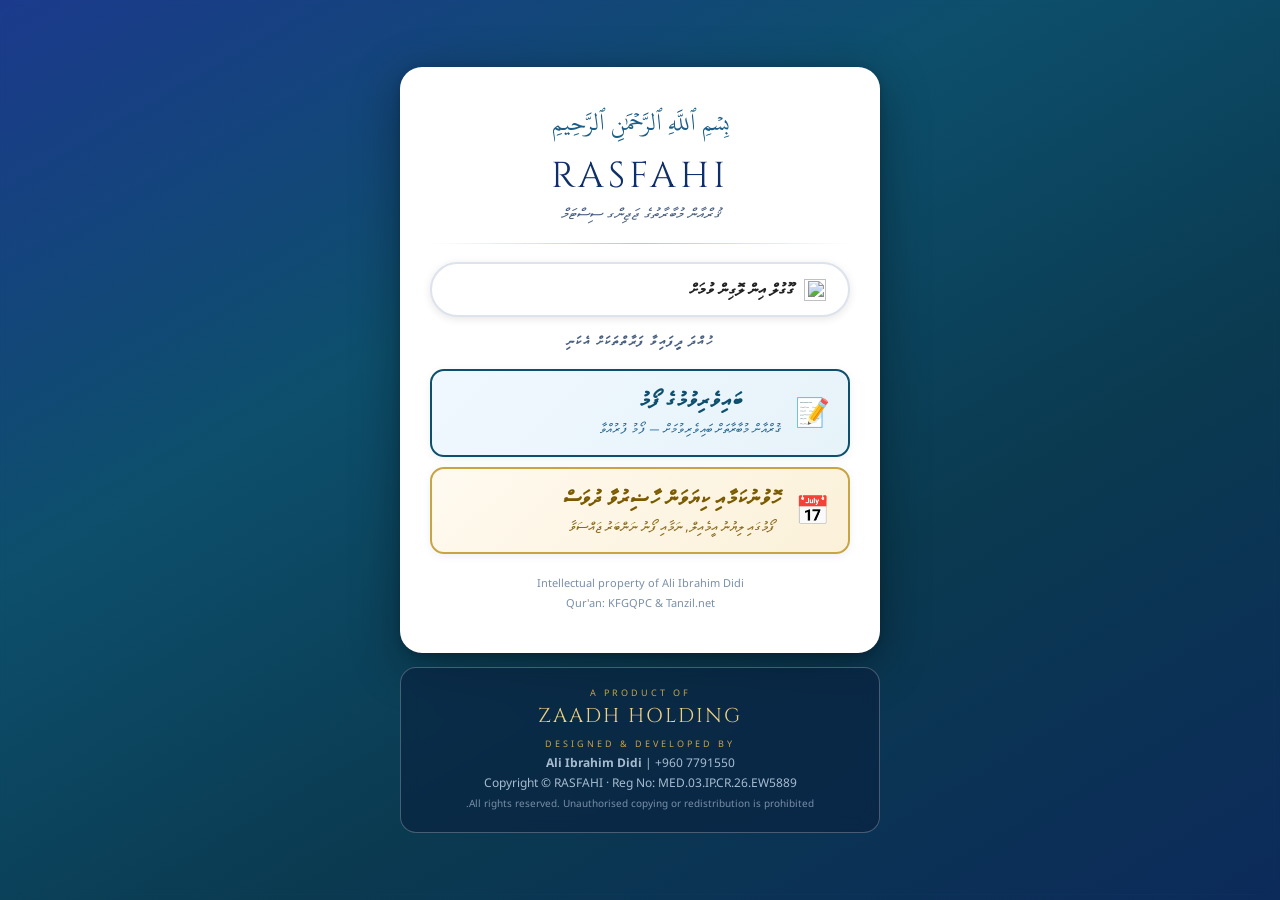
==== index.html @ 712d697d "Add files via upload" ====
<!DOCTYPE html>
<html lang="dv" dir="rtl">
<head>
  <meta charset="UTF-8">
  <meta name="viewport" content="width=device-width, initial-scale=1.0">
  <title>Rasfahi Judging System</title>
  <link rel="icon" href="data:image/svg+xml,<svg xmlns='http://www.w3.org/2000/svg' viewBox='0 0 100 100'><text y='.9em' font-size='90'>📖</text></svg>">
  <link rel="stylesheet" href="css/app.css?v=15">
</head>
<body>
  <div id="app"><div class="loading"><div class="spin"></div><span>ލޯޑުވަނީ...</span></div></div>
  <script src="js/boot.js?v=1"></script>
  <script type="module" src="js/app.js?v=11" onerror="window.__rasfahiBootFail && __rasfahiBootFail('ފައިލު ލޯޑް ނުވި: js/app.js (ނުވަތަ އޭގެ ތެރޭގެ ފައިލެއް)')"></script>
</body>
</html>
---- css/app.css ----
@import url('https://fonts.googleapis.com/css2?family=Noto+Sans+Thaana:wght@400;600;700;900&family=Cinzel:wght@700;900&family=Amiri:wght@400;700&family=Amiri+Quran&display=swap');
/* Faruma — inlined so mobile never needs a server request */
@font-face {
  font-family: 'Faruma';
  src: local('Faruma'),
       url('[data-uri]') format('truetype');
  font-display: swap;
  unicode-range: U+0780-07BF, U+25CC;
}
@font-face { font-family: 'KFGQPC Hafs'; src: url('../fonts/UthmanicHafs.ttf') format('truetype'); font-display: block; }

:root {
  /* fixed tokens (the colour theme below can override any of the others) */
  --gold: #c9a443; --gold2: #ecd083; --green: #2ecc71; --green2: #5ee6a0; --red: #ff4d5e; --red2: #ff8a95;
  --orange: #ff9f1c; --blue: #4f8cff; --radius: 10px;
  --ui: 'Faruma', 'Noto Sans Thaana', 'Segoe UI', sans-serif;
  --quran: 'KFGQPC Hafs', 'Amiri', serif;
}
/* ---------- colour themes (Settings → colours) ---------- */
:root, [data-theme="presidential"] {
  /* presidential — lighter mid-navy, much easier to read */
  --bg: #1c2b50; --bg2: #141f3c; --panel: #223060; --panel2: #2a3a72; --input: #192548; --line: #344e88;
  --line2: #4060a0; --top1: #1c6045; --top2: #144832; --th: #1e5048; --act1: #6248b8; --act2: #422e90;
  --act-text: #fef3c7; --glow1: rgba(28,96,69,.45); --glow2: rgba(98,72,184,.40); --login1: #1e7258; --login2: #4e2e98; --card1: #223060;
  --card2: #192548; --tab: #cdd8f0; --hover: rgba(100,220,160,.10); --star-off: #506088; --flash: rgba(16,26,50,.96); --scr1: #1e6248;
  --scr2: #141f3c; --wait1: #4e2e98; --badge-bg: rgba(98,72,184,.55); --badge-bd: #9a80e8; --badge-tx: #ede0ff; --okbg: rgba(28,96,69,.40);
  --text: #dce8fc; --muted: #8aa4cc;
}
[data-theme="emerald"] {
  --bg: #05241a; --bg2: #031710; --panel: #0a3326; --panel2: #0e4131; --input: #04190f; --line: #17503d;
  --line2: #22684f; --top1: #0c4a35; --top2: #083424; --th: #0f4a37; --act1: #4a2c8a; --act2: #2b1757;
  --act-text: #ecd083; --glow1: rgba(201,164,67,.14); --glow2: rgba(15,94,64,.45); --login1: #0f5e40; --login2: #2b1757; --card1: #0c3a2b;
  --card2: #062318; --tab: #d2e6db; --hover: rgba(46,204,113,.08); --star-off: #2a5546; --flash: rgba(4,30,20,.96); --scr1: #0f5e40;
  --scr2: #031710; --wait1: #0f5e40; --badge-bg: rgba(201,164,67,.15); --badge-bd: #c9a443; --badge-tx: #ecd083; --okbg: rgba(46,204,113,.16);
  --text: #eef7f2; --muted: #a2c3b5;
}
[data-theme="royal"] {
  --bg: #0b1233; --bg2: #070b24; --panel: #111a45; --panel2: #172255; --input: #0a1030; --line: #243070;
  --line2: #34429a; --top1: #2b1757; --top2: #1b1a55; --th: #1f1a5a; --act1: #13704c; --act2: #0c4f36;
  --act-text: #ecd083; --glow1: rgba(74,44,138,.42); --glow2: rgba(15,94,64,.34); --login1: #3a1f73; --login2: #0f4a34; --card1: #16205a;
  --card2: #0c1438; --tab: #c3c9ea; --hover: rgba(123,92,214,.10); --star-off: #3a4478; --flash: rgba(26,16,64,.96); --scr1: #0f4a36;
  --scr2: #081231; --wait1: #34206b; --badge-bg: rgba(74,44,138,.6); --badge-bd: #8b6ad8; --badge-tx: #d2c2ff; --okbg: rgba(15,94,64,.35);
  --text: #eef1fb; --muted: #a6aed3;
}
[data-theme="purple"] {
  --bg: #160c2e; --bg2: #0e071f; --panel: #20133f; --panel2: #2a1a52; --input: #120a28; --line: #3a2766;
  --line2: #50388a; --top1: #3b1f73; --top2: #2a1657; --th: #33205f; --act1: #13704c; --act2: #0c4f36;
  --act-text: #ecd083; --glow1: rgba(123,82,199,.35); --glow2: rgba(201,164,67,.10); --login1: #4a2c8a; --login2: #0f4a34; --card1: #26164d;
  --card2: #160c2e; --tab: #dacff2; --hover: rgba(160,120,255,.10); --star-off: #4a3a78; --flash: rgba(30,14,60,.96); --scr1: #3b1f73;
  --scr2: #0e071f; --wait1: #4a2c8a; --badge-bg: rgba(201,164,67,.15); --badge-bd: #c9a443; --badge-tx: #ecd083; --okbg: rgba(46,204,113,.16);
  --text: #f3effc; --muted: #b6aad6;
}
[data-theme="navy"] {
  --bg: #071330; --bg2: #040b20; --panel: #0d1f47; --panel2: #132a5c; --input: #06112b; --line: #1f3a73;
  --line2: #2c4f94; --top1: #0f2d66; --top2: #0a1f4d; --th: #13306a; --act1: #13704c; --act2: #0c4f36;
  --act-text: #ecd083; --glow1: rgba(47,110,255,.25); --glow2: rgba(201,164,67,.08); --login1: #1f3f8f; --login2: #0a1f4d; --card1: #102554;
  --card2: #081735; --tab: #cad7f2; --hover: rgba(79,140,255,.10); --star-off: #2f4677; --flash: rgba(8,20,50,.96); --scr1: #173a80;
  --scr2: #040b20; --wait1: #1f3f8f; --badge-bg: rgba(79,140,255,.18); --badge-bd: #6f95e8; --badge-tx: #d3e0ff; --okbg: rgba(46,204,113,.16);
  --text: #eef3fc; --muted: #a2b3d6;
}
[data-theme="maroon"] {
  --bg: #230a10; --bg2: #16050a; --panel: #321019; --panel2: #421522; --input: #1a070c; --line: #5a2230;
  --line2: #7a3040; --top1: #5a1422; --top2: #3d0c16; --th: #4a1220; --act1: #13704c; --act2: #0c4f36;
  --act-text: #ecd083; --glow1: rgba(160,30,50,.30); --glow2: rgba(201,164,67,.12); --login1: #6a1a2a; --login2: #2a0a12; --card1: #3a121c;
  --card2: #210910; --tab: #efd8dc; --hover: rgba(255,120,140,.08); --star-off: #5a3038; --flash: rgba(40,8,16,.96); --scr1: #5a1422;
  --scr2: #16050a; --wait1: #6a1a2a; --badge-bg: rgba(201,164,67,.15); --badge-bd: #c9a443; --badge-tx: #ecd083; --okbg: rgba(46,204,113,.16);
  --text: #fbf0f2; --muted: #d0b0b6;
}
[data-theme="turquoise"] {
  --bg: #042126; --bg2: #02151a; --panel: #083139; --panel2: #0c3f49; --input: #031a1f; --line: #145560;
  --line2: #1d6f7c; --top1: #0b4d55; --top2: #07363c; --th: #0b4650; --act1: #1f3f8f; --act2: #0f2566;
  --act-text: #ecd083; --glow1: rgba(15,125,134,.35); --glow2: rgba(201,164,67,.10); --login1: #0f7d86; --login2: #1f3f8f; --card1: #0a3a42;
  --card2: #04232a; --tab: #cdeaed; --hover: rgba(80,220,230,.08); --star-off: #2c5a60; --flash: rgba(4,34,38,.96); --scr1: #0f6a72;
  --scr2: #02151a; --wait1: #0f7d86; --badge-bg: rgba(201,164,67,.15); --badge-bd: #c9a443; --badge-tx: #ecd083; --okbg: rgba(46,204,113,.16);
  --text: #eefafb; --muted: #9fc7cb;
}
[data-theme="blackgold"] {
  --bg: #07090b; --bg2: #030405; --panel: #101418; --panel2: #161b21; --input: #0a0d10; --line: #232a31;
  --line2: #333d47; --top1: #151a1f; --top2: #0b0e11; --th: #171d23; --act1: #d9b650; --act2: #a8862a;
  --act-text: #15110a; --glow1: rgba(201,164,67,.10); --glow2: rgba(201,164,67,.05); --login1: #2a220c; --login2: #07090b; --card1: #0e1215;
  --card2: #07090b; --tab: #bcc5ce; --hover: rgba(201,164,67,.07); --star-off: #2d3a45; --flash: rgba(10,10,8,.96); --scr1: #1a1608;
  --scr2: #030405; --wait1: #1f1a0a; --badge-bg: rgba(201,164,67,.12); --badge-bd: #c9a443; --badge-tx: #ecd083; --okbg: rgba(46,204,113,.14);
  --text: #f1f3f5; --muted: #96a3ae;
}
* { box-sizing: border-box; }
html, body { margin: 0; padding: 0; background: var(--bg); color: var(--text); font-family: var(--ui); font-size: 15px; }
body { min-height: 100vh;
  background: radial-gradient(1100px 520px at 100% -10%, var(--glow1), transparent 60%),
              radial-gradient(900px 520px at -10% 110%, var(--glow2), transparent 60%), var(--bg);
  background-attachment: fixed; }
button:focus-visible, a:focus-visible { outline: 2px solid var(--gold2); outline-offset: 2px; }
button, input, select, textarea { font-family: var(--ui); font-size: 14px; }
a { color: var(--gold2); }
.hidden { display: none !important; }
.muted { color: var(--muted); }
.small { font-size: 12px; }
.ltr { direction: ltr; unicode-bidi: embed; }
.center { text-align: center; }
.row { display: flex; gap: 10px; align-items: center; flex-wrap: wrap; }
.row.between { justify-content: space-between; }
.grow { flex: 1; }
.grid2 { display: grid; grid-template-columns: 1fr 1fr; gap: 10px; }
.grid3 { display: grid; grid-template-columns: repeat(3, 1fr); gap: 10px; }
.grid4 { display: grid; grid-template-columns: repeat(4, 1fr); gap: 10px; }
@media (max-width: 800px) { .grid2, .grid3, .grid4 { grid-template-columns: 1fr; } }

/* ---------- login ---------- */
.login {
  min-height: 100vh; display: flex; flex-direction: column; align-items: center; justify-content: center;
  gap: 14px; padding: 20px 16px;
  background: linear-gradient(150deg, #1b3a8c 0%, #0d4f6c 35%, #0a3a50 65%, #0c2a5a 100%);
}
.login-card {
  width: 100%; max-width: 480px; padding: 32px 30px 28px; text-align: center;
  border-radius: 22px; background: #ffffff; color: #1a2340;
  box-shadow: 0 12px 48px rgba(0,0,0,.35), 0 2px 8px rgba(0,0,0,.18);
}
/* decorative inner ring */
.login-card::before {
  content: ''; position: absolute; inset: 5px;
  border: 1px solid rgba(13,79,108,.12); border-radius: 18px; pointer-events: none;
}
.bismillah { font-family: var(--quran); font-size: 26px; color: #1b5e8a; direction: rtl; margin-bottom: 6px; }
.login-org { font-size: 11px; letter-spacing: 2px; text-transform: uppercase; color: #1b5e8a; margin-bottom: 4px; font-weight: 700; }
.brand { font-family: 'Cinzel', serif; color: #0f2f6a; font-size: 36px; letter-spacing: 4px; margin: 2px 0 2px; }
.brand-sub { color: #4a6080; font-size: 14px; margin-bottom: 0; font-style: italic; font-family: var(--ui); }
.login-divider { height: 1px; background: linear-gradient(90deg, transparent, #1b5e8a55, transparent); margin: 18px 0; }
.login-err { color: #c0392b; font-size: 13px; margin-bottom: 8px; }
.gbtn {
  display: inline-flex; align-items: center; gap: 10px; width: 100%;
  background: #fff; color: #222; border: 2px solid #dde3ec;
  border-radius: 40px; padding: 13px 22px; font-weight: 700; cursor: pointer; font-size: 15px;
  box-shadow: 0 2px 8px rgba(0,0,0,.10); transition: box-shadow .18s, border-color .18s;
  font-family: var(--ui);
}
.gbtn:hover { border-color: #1b5e8a; box-shadow: 0 4px 16px rgba(27,94,138,.18); }
.gbtn img { width: 22px; height: 22px; }
.login-auth-note {
  font-size: 12px; letter-spacing: 1.5px; text-transform: uppercase; color: #4a6080;
  margin: 14px 0 18px; font-weight: 700; font-family: var(--ui);
}
/* registration form link — large button */
.login-reg-btn {
  display: flex; align-items: center; gap: 14px; width: 100%;
  border: 2px solid #0d4f6c; border-radius: 14px; padding: 14px 18px;
  background: linear-gradient(135deg, #f0f8ff, #e6f3f9); color: #0d4f6c;
  text-decoration: none; cursor: pointer; transition: background .18s, box-shadow .18s;
  box-shadow: 0 2px 8px rgba(13,79,108,.08);
}
.login-reg-btn:hover { background: linear-gradient(135deg, #e0f0ff, #cce8f5); box-shadow: 0 4px 16px rgba(13,79,108,.15); }
.login-reg-icon { font-size: 28px; flex-shrink: 0; }
.login-reg-btn b { display: block; font-size: 19px; color: #0d4f6c; font-family: var(--ui); }
.login-reg-sub { font-family: 'Amiri', serif; font-size: 13px; color: #1b5e8a; display: block; margin-top: 2px; direction: rtl; }
.login-note { margin-top: 20px; font-size: 11px; color: #7a8fa8; line-height: 1.8; }
/* bottom footer card */
.login-footer-card {
  width: 100%; max-width: 480px; padding: 18px 24px; text-align: center;
  border-radius: 16px; border: 1px solid rgba(255,255,255,.25);
  background: rgba(10,30,60,.55); backdrop-filter: blur(8px);
  color: #c8d6e8;
}
.login-footer-label { font-size: 9px; letter-spacing: 3px; text-transform: uppercase; color: #c9a443; margin: 0 0 2px; }
.login-footer-brand { font-family: 'Cinzel', serif; font-size: 20px; color: #ecd083; letter-spacing: 2px; margin: 0 0 6px; }
.login-footer-copy { font-size: 12px; color: #a8bcd0; line-height: 1.7; margin: 0; }
.login-footer-note { font-size: 10px; color: #7a8fa8; }

/* ---------- shell ---------- */
.topbar { position: sticky; top: 0; z-index: 50; display: flex; flex-wrap: wrap; align-items: center; gap: 8px 14px; padding: 8px 16px 0;
  background: linear-gradient(180deg, var(--top1) 0%, var(--top2) 100%); border-bottom: 3px double var(--gold); box-shadow: 0 6px 20px rgba(0,0,0,.35); }
.topbar .logo { font-family: 'Cinzel', serif; color: var(--gold2); font-size: 18px; letter-spacing: 1px; white-space: nowrap; }
.topbar .who { margin-inline-start: auto; display: flex; align-items: center; gap: 10px; font-size: 13px; white-space: nowrap; }
.topbar .who img { width: 30px; height: 30px; border-radius: 50%; border: 1px solid var(--gold); }
.tabs { order: 3; flex-basis: calc(100% + 32px); display: flex; flex-wrap: wrap; gap: 4px; margin: 0 -16px; padding: 6px 16px 8px;
  border-top: 1px solid rgba(201,164,67,.35); background: rgba(7,11,36,.35); }
@media (max-width: 700px) { .tabs { flex-wrap: nowrap; overflow-x: auto; scrollbar-width: none; } }
.tabs button { background: transparent; color: var(--tab); border: 1px solid transparent; border-radius: 8px; padding: 7px 12px; cursor: pointer; white-space: nowrap; }
.tabs button.active { color: var(--act-text); background: linear-gradient(180deg, var(--act1), var(--act2)); border-color: var(--gold); font-weight: 700; }
.tabs button:hover:not(.active) { color: var(--text); border-color: rgba(201,164,67,.45); }
main#view { padding: 16px; max-width: 1500px; margin: 0 auto; }
main#view.full { max-width: none; padding: 0; }
.rolebadge { background: var(--badge-bg); border: 1px solid var(--badge-bd); color: var(--badge-tx); padding: 3px 12px; border-radius: 20px; font-size: 12px; white-space: nowrap; }

/* ---------- cards / forms ---------- */
.card { background: var(--panel); border: 1px solid var(--line); border-radius: var(--radius); padding: 16px; margin-bottom: 14px; }
.card h2, .card h3 { margin: 0 0 12px; color: var(--gold2); font-size: 17px; }
.card h2 small { color: var(--muted); font-weight: 400; font-size: 12px; }
.field { display: flex; flex-direction: column; gap: 5px; margin-bottom: 10px; }
.field > span { font-size: 13px; color: var(--muted); }
.field .hint { color: var(--muted); font-size: 11px; }
input, select, textarea { background: var(--input); color: var(--text); border: 1px solid var(--line2); border-radius: 8px; padding: 9px 10px; outline: none; width: 100%; }
input:focus, select:focus, textarea:focus { border-color: var(--gold); box-shadow: 0 0 0 2px rgba(201,164,67,.2); }
input[type=checkbox], input[type=radio] { width: auto; }
input[type=color] { padding: 2px; height: 36px; }
input[type=range] { padding: 0; }
.btn { border: 1px solid var(--line2); background: var(--panel2); color: var(--text); border-radius: 8px; padding: 9px 16px; cursor: pointer; font-weight: 600; white-space: nowrap; }
.btn:hover { filter: brightness(1.2); }
.btn:disabled { opacity: .45; cursor: not-allowed; filter: none; }
.btn.primary { background: linear-gradient(180deg, #e3c45e, #b38e2c); color: #1a1233; border-color: var(--gold2); }
.btn.green { background: linear-gradient(180deg, #1c8a5c, #0f5e40); border-color: var(--green2); color: #fff; }
.btn.red { background: linear-gradient(180deg, #d42b2b, #9c1717); border-color: var(--red2); color: #fff; }
.btn.blue { background: linear-gradient(180deg, #3d6fe0, #26489e); border-color: #7ea2ff; color: #fff; }
.btn.orange { background: linear-gradient(180deg, #f59a1b, #c26f00); border-color: #ffc062; color: #111; }
.btn.ghost { background: transparent; }
.btn.sm { padding: 5px 10px; font-size: 12px; }
.btn.lg { padding: 14px 22px; font-size: 17px; }
.icon-btn { background: transparent; border: 0; color: var(--muted); font-size: 18px; cursor: pointer; }
.tag { display: inline-block; padding: 2px 8px; border-radius: 12px; font-size: 12px; background: var(--panel2); border: 1px solid var(--line2); }
.tag.gold { color: var(--gold2); border-color: rgba(201,164,67,.5); background: rgba(201,164,67,.08); }
.tag.green { color: var(--green2); border-color: rgba(94,230,160,.35); background: rgba(28,138,92,.18); }
.tag.red { color: var(--red2); border-color: rgba(255,138,149,.35); background: rgba(255,77,94,.12); }
.tag.orange { color: #ffc062; border-color: rgba(255,192,98,.35); background: rgba(255,159,28,.12); }
.tag.blue { color: #a9c2ff; border-color: rgba(126,162,255,.4); background: rgba(79,140,255,.14); }
.loading { display: flex; gap: 10px; align-items: center; justify-content: center; padding: 40px; color: var(--muted); }
.spin { width: 22px; height: 22px; border: 3px solid var(--line2); border-top-color: var(--gold); border-radius: 50%; animation: sp 0.8s linear infinite; }
@keyframes sp { to { transform: rotate(360deg); } }
.empty { padding: 30px; text-align: center; color: var(--muted); border: 1px dashed var(--line2); border-radius: var(--radius); }
.kpi { background: var(--panel2); border: 1px solid var(--line); border-radius: var(--radius); padding: 14px; }
.kpi b { display: block; font-size: 26px; color: var(--gold2); }
.kpi span { color: var(--muted); font-size: 12px; }

/* tables */
.tbl-wrap { overflow-x: auto; border: 1px solid var(--line); border-radius: var(--radius); }
table.tbl { width: 100%; border-collapse: collapse; font-size: 13px; }
.tbl th { position: sticky; top: 0; background: var(--th); color: var(--gold2); text-align: start; padding: 9px 8px; border-bottom: 1px solid var(--line2); white-space: nowrap; }
.tbl td { padding: 7px 8px; border-bottom: 1px solid var(--line); vertical-align: middle; }
.tbl tr:hover td { background: var(--hover); }
.tbl img.ph { width: 34px; height: 34px; border-radius: 6px; object-fit: cover; }
.tbl .noph { width: 34px; height: 34px; border-radius: 6px; background: var(--panel2); display: inline-flex; align-items: center; justify-content: center; }
.filters { display: flex; gap: 8px; flex-wrap: wrap; margin-bottom: 10px; align-items: flex-end; }
.filters > * { flex: 1 1 150px; }
.filters .btn { flex: 0 0 auto; }

/* modal & toast */
.modal-wrap { position: fixed; inset: 0; background: rgba(0,0,0,.72); z-index: 1000; display: flex; align-items: center; justify-content: center; padding: 16px; }
.modal { background: var(--panel); border: 1px solid var(--gold); border-radius: 14px; width: 100%; max-width: 560px; max-height: 92vh; display: flex; flex-direction: column; }
.modal.wide { max-width: 1000px; }
.modal-head { display: flex; justify-content: space-between; align-items: center; padding: 12px 16px; border-bottom: 1px solid var(--line); }
.modal-head h3 { margin: 0; color: var(--gold2); font-size: 17px; }
.modal-body { padding: 16px; overflow: auto; }
.modal-foot { display: flex; gap: 8px; justify-content: flex-end; padding: 12px 16px; border-top: 1px solid var(--line); flex-wrap: wrap; }
#toasts { position: fixed; bottom: 16px; left: 16px; z-index: 2000; display: flex; flex-direction: column; gap: 8px; }
.toast { background: #0f3a2b; border: 1px solid var(--green); color: #d9ffe8; padding: 10px 16px; border-radius: 10px; box-shadow: 0 6px 20px rgba(0,0,0,.5); transition: .4s; max-width: 380px; }
.toast.err { background: #3a1024; border-color: var(--red); color: #ffd9d9; }
.toast.warn { background: #3a2a08; border-color: var(--orange); color: #ffe7c2; }
.toast.out { opacity: 0; transform: translateY(10px); }

/* id card */
.idcard { display: flex; gap: 12px; align-items: center; background: var(--panel2); border: 1px solid var(--line2); border-radius: 12px; padding: 10px; }
.idcard .idph { width: 64px; height: 76px; object-fit: cover; border-radius: 8px; border: 2px solid var(--gold); background: var(--panel2); display: flex; align-items: center; justify-content: center; font-size: 30px; }
.idcard.big .idph { width: 130px; height: 156px; }
.idcard .idname { font-size: 18px; font-weight: 700; }
.idcard.big .idname { font-size: 30px; }
.idcard .idname-en { direction: ltr; text-align: end; color: var(--muted); font-size: 13px; }
.idcard .idrow { display: flex; gap: 6px; flex-wrap: wrap; margin-top: 4px; }
.idcard .idinfo { flex: 1; min-width: 0; }
.emptycard { justify-content: center; color: var(--muted); min-height: 80px; }

/* stars */
.stars i { font-style: normal; color: var(--star-off); margin: 0 1px; }
.stars i.on { color: var(--gold2); text-shadow: 0 0 12px rgba(255,215,106,.7); }

/* light */
.light { width: 26px; height: 26px; border-radius: 50%; display: inline-block; border: 2px solid #000; box-shadow: inset 0 0 6px rgba(0,0,0,.6); background: #333; }
.light.go { background: radial-gradient(circle at 35% 35%, #9dffb9, #00c853 60%, #00622a); box-shadow: 0 0 22px #00e676; }
.light.stop { background: radial-gradient(circle at 35% 35%, #ffb3b3, #ff2020 60%, #7a0000); box-shadow: 0 0 22px #ff3d3d; }

/* ---------- mushaf page ---------- */
.mushaf-page { font-family: var(--quran); direction: rtl; background: #fffdf5; color: #111; border-radius: 10px; padding: 14px 18px;
  border: 3px double #b8932a; font-size: var(--qsize, 26px); line-height: 2.05; user-select: none; }
.mushaf-page .qline { text-align: justify; text-align-last: justify; white-space: nowrap; overflow: hidden; min-height: 1.9em; padding: 0 2px; border-radius: 4px; }
.mushaf-page.p12 .qline { text-align: center; text-align-last: center; }
.mushaf-page .qline.basmala { text-align: center; text-align-last: center; }
.mushaf-page .qline.dim { opacity: .28; }
.mushaf-page .qline.has-in { background: rgba(255, 236, 170, .35); }
.mushaf-page .w.out { color: #9a9a9a; }
.sura-head { text-align: center; margin: 4px 0; min-height: 1.9em; display: flex; align-items: center; justify-content: center;
  border: 2px solid #b8932a; border-radius: 30px; background: linear-gradient(90deg, #f3e3a6, #fff7d6, #f3e3a6); font-size: .85em; color: #5a3d00; }
.am { position: relative; display: inline-block; font-family: var(--quran); color: #7a5b00; }
.am .orn { font-size: 1.15em; }
.am .num { position: absolute; inset: 0; display: flex; align-items: center; justify-content: center; font-size: .5em; padding-top: .15em; font-family: 'Amiri', serif; font-weight: 700; }
.w { border-radius: 5px; padding: 0 1px; transition: background .12s; }
.clickable .w.in { cursor: pointer; }
.clickable .w.in:hover { background: rgba(47, 140, 255, .18); }
.w.err-jali { color: #d50000 !important; background: rgba(255, 0, 0, .12); text-decoration: underline wavy #d50000; }
.w.err-khafi { color: #e65100 !important; background: rgba(255, 152, 0, .18); text-decoration: underline dotted #e65100; }
.w.err-both { color: #d50000 !important; background: rgba(255, 152, 0, .25); text-decoration: underline double #d50000; }
.flow.tz, .tz .w { font-family: 'Amiri Quran', 'Amiri', serif; line-height: 2.6; }
.flow { font-family: var(--quran); direction: rtl; font-size: var(--qsize, 30px); line-height: 2.2; text-align: justify; background: #fffdf5; color: #111; padding: 18px 22px; border-radius: 10px; border: 3px double #b8932a; }

/* ---------- judge ---------- */
.judge-layout { display: grid; grid-template-columns: minmax(0, 1fr) 390px; gap: 14px; align-items: start; }
@media (max-width: 1100px) { .judge-layout { grid-template-columns: 1fr; } }
.qbar { display: flex; align-items: center; gap: 10px; flex-wrap: wrap; background: var(--panel2); border: 1px solid var(--line2); border-radius: 10px; padding: 8px 12px; margin-bottom: 10px; }
.qbar .qn { font-size: 20px; font-weight: 900; color: var(--gold2); }
.qtabs { display: flex; gap: 6px; }
.qtabs button { border: 1px solid var(--line2); background: var(--input); color: var(--muted); border-radius: 8px; padding: 6px 12px; cursor: pointer; }
.qtabs button.cur { border-color: var(--green2); color: var(--green2); }
.qtabs button.view { background: var(--gold); color: #111; font-weight: 700; }
.rub-row { display: grid; grid-template-columns: 1fr auto; gap: 6px; align-items: center; padding: 7px 0; border-bottom: 1px dashed var(--line2); }
.rub-row .nm { font-weight: 600; }
.rub-row .nm small { color: var(--muted); font-weight: 400; }
.rub-ctl { display: flex; align-items: center; gap: 4px; }
.rub-ctl input { width: 70px; text-align: center; font-weight: 700; color: var(--gold2); padding: 5px; }
.rub-ctl button { background: var(--panel2); border: 1px solid var(--line2); color: var(--text); border-radius: 6px; padding: 4px 6px; cursor: pointer; font-size: 11px; }
.total-box { text-align: center; padding: 12px; border: 2px solid var(--green); border-radius: 12px; margin-top: 10px; background: var(--okbg); }
.total-box b { display: block; font-size: 44px; color: var(--green2); line-height: 1.1; }
.errlist { max-height: 260px; overflow: auto; }
.erritem { display: flex; gap: 8px; align-items: center; padding: 6px; border-bottom: 1px solid var(--line); font-size: 13px; }
.erritem .ew { font-family: var(--quran); font-size: 22px; min-width: 70px; text-align: center; }
.erritem.jali .ew { color: var(--red2); }
.erritem.khafi .ew { color: #ffb74d; }
.erritem .etype { flex: 1; }
.locked-banner { background: var(--okbg); border: 1px solid var(--green); color: var(--green2); padding: 10px; border-radius: 10px; text-align: center; font-weight: 700; }
.flash-banner { position: fixed; top: 35%; left: 50%; transform: translate(-50%, -50%); z-index: 1500; background: var(--flash); border: 3px solid var(--gold);
  color: var(--gold2); padding: 30px 60px; font-size: 44px; font-weight: 900; border-radius: 20px; box-shadow: 0 0 80px rgba(201,164,67,.5); animation: pop .3s; pointer-events: none; }
@keyframes pop { from { transform: translate(-50%, -50%) scale(.6); opacity: 0; } }
.khafi-pop .grp { margin-bottom: 10px; }
.khafi-pop .grp h4 { margin: 0 0 6px; color: var(--gold2); font-size: 14px; }
.khafi-pop .opts { display: flex; flex-wrap: wrap; gap: 6px; }
.khafi-pop .opts button { background: var(--panel2); border: 1px solid var(--line2); color: var(--text); padding: 7px 10px; border-radius: 8px; cursor: pointer; font-size: 13px; }
.khafi-pop .opts button:hover { border-color: var(--orange); color: #ffc062; }
.khafi-pop .opts button small { display: block; font-family: 'Amiri', serif; color: var(--muted); font-size: 12px; }
.pop-word { font-family: var(--quran); font-size: 40px; text-align: center; color: #fff; background: var(--input); border-radius: 10px; padding: 6px; margin-bottom: 10px; }

/* ---------- live control ---------- */
.live-layout { display: grid; grid-template-columns: 340px minmax(0, 1fr); gap: 14px; align-items: start; }
@media (max-width: 1000px) { .live-layout { grid-template-columns: 1fr; } }
.queue-item { display: flex; gap: 8px; align-items: center; padding: 7px; border-bottom: 1px solid var(--line); cursor: pointer; border-radius: 8px; }
.queue-item:hover { background: var(--hover); }
.queue-item.cur { background: var(--okbg); border: 1px solid var(--green); }
.queue-item.done { opacity: .55; }
.queue-item img, .queue-item .noph { width: 36px; height: 42px; border-radius: 6px; object-fit: cover; }
.gridbox { display: grid; grid-template-columns: repeat(5, 1fr); gap: 8px; }
.gridbox button { aspect-ratio: 2.4; font-size: 22px; font-weight: 900; border-radius: 10px; border: 2px solid var(--gold); background: var(--panel2); color: var(--gold2); cursor: pointer; }
.gridbox button.taken { background: #0f5e40; color: #fff; border-color: var(--green2); }
.gridbox button .sub { display: block; font-size: 10px; font-weight: 400; color: var(--muted); }
.phase-pill { padding: 4px 12px; border-radius: 20px; background: var(--panel2); border: 1px solid var(--line2); font-size: 12px; }
.judge-status { display: flex; gap: 6px; flex-wrap: wrap; }
.judge-status span { padding: 4px 10px; border-radius: 16px; font-size: 12px; border: 1px solid var(--line2); }
.judge-status span.ok { border-color: var(--green); color: var(--green2); background: rgba(28,138,92,.18); }

/* ---------- screens (TV) ---------- */
.screen { position: fixed; inset: 0; background: #000; color: #fff; overflow: hidden; display: flex; flex-direction: column; }
.screen.student { background: radial-gradient(ellipse at center, var(--scr1) 0%, var(--scr2) 78%); }
.screen .scr-top { display: flex; align-items: center; gap: 2vw; padding: 1.2vh 2vw; border-bottom: 3px double var(--gold); background: linear-gradient(180deg, var(--top1), var(--top2)); }
.screen .scr-title { font-family: 'Cinzel', serif; color: var(--gold2); font-size: 2.2vw; }
.screen .scr-body { flex: 1; display: flex; align-items: center; justify-content: center; padding: 2vh 2vw; min-height: 0; }
.scr-grid { display: grid; grid-template-columns: repeat(5, 1fr); gap: 1.6vw; width: 88vw; }
.scr-grid div { aspect-ratio: 1.7; display: flex; align-items: center; justify-content: center; font-size: 5vw; font-weight: 900; border: .35vw solid var(--gold);
  border-radius: 1.4vw; background: linear-gradient(180deg, var(--panel2), var(--bg)); color: var(--gold2); font-family: 'Cinzel', serif; }
.scr-grid div.taken { background: linear-gradient(180deg, #00c853, #00662b); color: #fff; border-color: #b9ffd2; }
.scr-read { display: flex; gap: 1.5vw; width: 100%; height: 100%; align-items: stretch; }
.scr-side { width: 18vw; display: flex; flex-direction: column; gap: 1vh; }
.scr-side .qc { border: 2px solid #335; border-radius: 1vw; padding: 1vh 1vw; background: rgba(255,255,255,.04); font-size: 1.3vw; }
.scr-side .qc.cur { border-color: var(--green2); background: rgba(0,230,118,.12); }
.scr-side .qc.done { opacity: .5; }
.scr-main { flex: 1; display: flex; flex-direction: column; min-width: 0; }
.scr-banner { display: flex; justify-content: center; gap: 3vw; font-size: 1.8vw; color: var(--gold2); margin-bottom: 1vh; }
.scr-text { flex: 1; overflow: hidden; display: flex; align-items: center; justify-content: center; }
.scr-text .flow, .scr-text .mushaf-page { width: 100%; max-height: 100%; }
.scr-img { position: relative; height: 100%; display: flex; justify-content: center; }
.scr-img img { height: 100%; width: auto; max-width: 100%; object-fit: contain; background: #fff; border-radius: .6vw; }
.scr-img .band { position: absolute; left: 0; right: 0; background: rgba(255, 213, 79, .28); border-top: .25vw solid #ffb300; border-bottom: .25vw solid #ffb300; pointer-events: none; }
.scr-img .rog { position: absolute; width: .7vw; background: #d50000; border-radius: .4vw; box-shadow: 0 0 1vw #ff1744; pointer-events: none; }
.scr-img .arrow { position: absolute; font-size: 2.6vw; color: #d50000; pointer-events: none; line-height: 1; }
.scr-light { width: 7vw; height: 7vw; }
.big-light { position: absolute; top: 1.2vh; left: 1.2vw; }
.hifz-card { text-align: center; }
.hifz-card .hs { font-size: 4vw; color: var(--gold2); }
.hifz-card .hw { font-family: var(--quran); font-size: 5vw; margin-top: 2vh; background: #fffdf5; color: #111; padding: 1vh 3vw; border-radius: 1vw; }
.screen.waiting { background: radial-gradient(ellipse at top, var(--wait1) 0%, var(--bg) 55%, var(--bg2) 100%); }
.wr-grid { display: grid; grid-template-columns: 1.3fr 1fr; grid-template-rows: auto 1fr; gap: 2vw; width: 94vw; height: 100%; padding: 2vh 0; }
.wr-box { border: .25vw solid var(--gold); border-radius: 1.5vw; padding: 2vh 2vw; background: rgba(0,0,0,.35); display: flex; flex-direction: column; gap: 1vh; }
.wr-box h2 { margin: 0; font-size: 2vw; color: var(--gold2); }
.wr-now { grid-row: span 2; }
.wr-now .idcard { background: transparent; border: 0; flex-direction: column; text-align: center; }
.wr-now .idcard .idph { width: 22vw; height: 27vw; border-width: .3vw; }
.wr-now .idcard .idname { font-size: 3.4vw; }
.wr-now .idcard .idrow { justify-content: center; font-size: 1.5vw; }
.wr-now .idcard .tag { font-size: 1.4vw; padding: .3vh 1vw; }
.wr-box .idcard { background: transparent; border: 0; }
.wr-box .idcard .idph { width: 8vw; height: 9.6vw; }
.wr-box .idcard .idname { font-size: 2vw; }
.wr-stars .stars { font-size: 5vw; }
.wr-grade { font-size: 2vw; color: var(--gold2); text-align: center; }
.clock { font-family: 'Cinzel', serif; font-size: 1.8vw; color: var(--muted); margin-inline-start: auto; direction: ltr; }
.fs-hint { position: fixed; bottom: 6px; left: 50%; transform: translateX(-50%); z-index: 50; font-size: 11px; color: rgba(255,255,255,.6); background: rgba(0,0,0,.35); padding: 2px 10px; border-radius: 10px; white-space: nowrap; text-align: center; }

/* check-in (tablet) */
.ck-search { font-size: 20px; padding: 14px; }
.ck-list { display: grid; grid-template-columns: repeat(auto-fill, minmax(320px, 1fr)); gap: 10px; margin-top: 12px; }
.ck-item .idcard { height: 100%; }
.ck-item.in .idcard { border-color: var(--green); background: var(--okbg); }

/* public registration */
.reg-wrap { max-width: 860px; margin: 0 auto; padding: 16px; }
.reg-head { text-align: center; padding: 22px 12px; border-bottom: 2px solid var(--gold); margin-bottom: 16px; }
.reg-head h1 { color: var(--gold2); margin: 6px 0; font-size: 24px; }
.req::after { content: ' *'; color: var(--red2); }
.ph-preview { width: 140px; height: 170px; border: 2px dashed var(--line2); border-radius: 10px; display: flex; align-items: center; justify-content: center; overflow: hidden; background: var(--input); }
.ph-preview img { width: 100%; height: 100%; object-fit: cover; }
.status-box { padding: 14px; border-radius: 10px; margin-bottom: 12px; border: 1px solid var(--line2); }
.status-box.submitted, .status-box.resubmitted { background: rgba(79,140,255,.14); border-color: rgba(126,162,255,.4); }
.status-box.needs_fix { background: rgba(255,159,28,.12); border-color: var(--orange); }
.status-box.approved { background: rgba(28,138,92,.18); border-color: var(--green); }
.status-box.rejected { background: rgba(255,77,94,.12); border-color: var(--red); }

/* calibration */
.calib { position: relative; display: inline-block; max-height: 80vh; }
.calib img { max-height: 80vh; display: block; }
.calib .ln { position: absolute; left: 0; right: 0; border-top: 1px solid rgba(255,0,0,.6); pointer-events: none; }
.calib .ln span { position: absolute; right: 2px; top: 0; font-size: 10px; color: red; background: #fff; }

/* ============================================================
   ROYAL QURAN FRAMES — 10 designs × 5 palettes = 50 (js/frames.js)
   --u is the scale unit: 1vh on the TV screen, a few px in the gallery.
   ============================================================ */
.qframe { --u: 1vh; --bw: 3; --g0: #7d5f18; --g1: #c9a443; --g2: #f7e59a; --fb: #0f5e40; --fd: #083826; --fp: #fffdf5;
  --goldfill: linear-gradient(135deg, var(--g0), var(--g2) 36%, var(--g1) 54%, var(--g2) 72%, var(--g0));
  position: relative; display: inline-flex; flex: 0 0 auto; max-width: calc(100% - var(--u) * 6); box-sizing: border-box;
  padding: calc(var(--u) * var(--bw)); margin: calc(var(--u) * 3) auto; background: var(--fb); isolation: isolate; }
.qframe > i { position: absolute; display: none; pointer-events: none; font-style: normal; }
.qframe > .qf-pat { z-index: 1; inset: 0; }
.qframe > .qf-in { position: relative; z-index: 2; display: flex; align-items: center; justify-content: center; min-width: 0; min-height: 0; background: var(--fp); }
.qframe > .qf-c, .qframe > .qf-m { z-index: 3; background: var(--goldfill); }
.qframe > .qf-c.tl { top: var(--co, 0); left: var(--co, 0); }
.qframe > .qf-c.tr { top: var(--co, 0); right: var(--co, 0); transform: scaleX(-1); }
.qframe > .qf-c.bl { bottom: var(--co, 0); left: var(--co, 0); transform: scaleY(-1); }
.qframe > .qf-c.br { bottom: var(--co, 0); right: var(--co, 0); transform: scale(-1, -1); }
.qframe > .qf-m.t { top: var(--mo, 0); left: 50%; transform: translateX(-50%); }
.qframe > .qf-m.b { bottom: var(--mo, 0); left: 50%; transform: translateX(-50%) scaleY(-1); }
.qframe.fill { height: calc(100% - var(--u) * 6 - var(--crown, 0px)); }
.qframe.fill > .qf-in { height: 100%; }
/* content inside a frame: the frame supplies the paper and the border */
.qf-in .mushaf-page, .qf-in .flow { border: 0; border-radius: 0; background: transparent; }
.qf-in .scr-img img { background: transparent; border-radius: 0; }
.qf-in > div > .hw, .qf-in > .hw { margin: 0; background: transparent; border-radius: 0; }
.qf-in .scr-img { height: 100%; }

.qk-mushaf { --bw: 3; background: var(--fb); box-shadow: 0 0 0 calc(var(--u) * 0.35) var(--g1), 0 0 0 calc(var(--u) * 0.75) var(--fd), 0 0 0 calc(var(--u) * 1.05) var(--g2), 0 calc(var(--u) * 1) calc(var(--u) * 5) rgba(0,0,0,.55); }
.qk-mushaf > .qf-in { box-shadow: 0 0 0 calc(var(--u) * 0.3) var(--g1), 0 0 0 calc(var(--u) * 0.6) var(--fd), 0 0 0 calc(var(--u) * 0.85) var(--g1); }
.qk-mushaf > .qf-pat { display: block; inset: calc(var(--u) * 1.3); border: calc(var(--u) * 0.2) solid var(--g1); opacity: .8; }
.qk-mushaf > .qf-c { display: block; --co: calc(var(--u) * -1.8); width: calc(var(--u) * 6.6); height: calc(var(--u) * 6.6); -webkit-mask: url("data:image/svg+xml,%3Csvg xmlns='http://www.w3.org/2000/svg' viewBox='0 0 100 100'%3E%3Cpath fill='white' fill-rule='evenodd' d='M50.00,1.00 L63.39,17.66 L84.65,15.35 L82.34,36.61 L99.00,50.00 L82.34,63.39 L84.65,84.65 L63.39,82.34 L50.00,99.00 L36.61,82.34 L15.35,84.65 L17.66,63.39 L1.00,50.00 L17.66,36.61 L15.35,15.35 L36.61,17.66Z M33,50 a17,17 0 1,0 34,0 a17,17 0 1,0 -34,0Z M41,50 a9,9 0 1,0 18,0 a9,9 0 1,0 -18,0Z'/%3E%3C/svg%3E") center / contain no-repeat; mask: url("data:image/svg+xml,%3Csvg xmlns='http://www.w3.org/2000/svg' viewBox='0 0 100 100'%3E%3Cpath fill='white' fill-rule='evenodd' d='M50.00,1.00 L63.39,17.66 L84.65,15.35 L82.34,36.61 L99.00,50.00 L82.34,63.39 L84.65,84.65 L63.39,82.34 L50.00,99.00 L36.61,82.34 L15.35,84.65 L17.66,63.39 L1.00,50.00 L17.66,36.61 L15.35,15.35 L36.61,17.66Z M33,50 a17,17 0 1,0 34,0 a17,17 0 1,0 -34,0Z M41,50 a9,9 0 1,0 18,0 a9,9 0 1,0 -18,0Z'/%3E%3C/svg%3E") center / contain no-repeat; }
.qk-stars { --bw: 3.4; background: var(--fd); box-shadow: 0 0 0 calc(var(--u) * 0.45) var(--g1), 0 0 0 calc(var(--u) * 0.8) var(--fb), 0 0 0 calc(var(--u) * 1.1) var(--g1), 0 calc(var(--u) * 1) calc(var(--u) * 5) rgba(0,0,0,.55); }
.qk-stars > .qf-in { box-shadow: 0 0 0 calc(var(--u) * 0.35) var(--g1), 0 0 0 calc(var(--u) * 0.6) var(--fb); }
.qk-stars > .qf-pat { display: block; background: var(--goldfill); -webkit-mask: url("data:image/svg+xml,%3Csvg xmlns='http://www.w3.org/2000/svg' viewBox='0 0 40 40'%3E%3Cpath fill='white' d='M20.00,7.00 L23.29,12.05 L29.19,10.81 L27.95,16.71 L33.00,20.00 L27.95,23.29 L29.19,29.19 L23.29,27.95 L20.00,33.00 L16.71,27.95 L10.81,29.19 L12.05,23.29 L7.00,20.00 L12.05,16.71 L10.81,10.81 L16.71,12.05Z'/%3E%3Ccircle fill='white' cx='0' cy='0' r='2.4'/%3E%3Ccircle fill='white' cx='40' cy='0' r='2.4'/%3E%3Ccircle fill='white' cx='0' cy='40' r='2.4'/%3E%3Ccircle fill='white' cx='40' cy='40' r='2.4'/%3E%3C/svg%3E") 0 0 / calc(var(--u) * 3.4) calc(var(--u) * 3.4) round; mask: url("data:image/svg+xml,%3Csvg xmlns='http://www.w3.org/2000/svg' viewBox='0 0 40 40'%3E%3Cpath fill='white' d='M20.00,7.00 L23.29,12.05 L29.19,10.81 L27.95,16.71 L33.00,20.00 L27.95,23.29 L29.19,29.19 L23.29,27.95 L20.00,33.00 L16.71,27.95 L10.81,29.19 L12.05,23.29 L7.00,20.00 L12.05,16.71 L10.81,10.81 L16.71,12.05Z'/%3E%3Ccircle fill='white' cx='0' cy='0' r='2.4'/%3E%3Ccircle fill='white' cx='40' cy='0' r='2.4'/%3E%3Ccircle fill='white' cx='0' cy='40' r='2.4'/%3E%3Ccircle fill='white' cx='40' cy='40' r='2.4'/%3E%3C/svg%3E") 0 0 / calc(var(--u) * 3.4) calc(var(--u) * 3.4) round; }
.qk-stars > .qf-c { display: block; width: calc(var(--u) * 3.4); height: calc(var(--u) * 3.4); -webkit-mask: url("data:image/svg+xml,%3Csvg xmlns='http://www.w3.org/2000/svg' viewBox='0 0 100 100'%3E%3Cpath fill='white' fill-rule='evenodd' d='M0,0H100V100H0Z M50.00,10.00 L59.95,25.98 L78.28,21.72 L74.02,40.05 L90.00,50.00 L74.02,59.95 L78.28,78.28 L59.95,74.02 L50.00,90.00 L40.05,74.02 L21.72,78.28 L25.98,59.95 L10.00,50.00 L25.98,40.05 L21.72,21.72 L40.05,25.98Z M41,50 a9,9 0 1,0 18,0 a9,9 0 1,0 -18,0Z'/%3E%3C/svg%3E") center / contain no-repeat; mask: url("data:image/svg+xml,%3Csvg xmlns='http://www.w3.org/2000/svg' viewBox='0 0 100 100'%3E%3Cpath fill='white' fill-rule='evenodd' d='M0,0H100V100H0Z M50.00,10.00 L59.95,25.98 L78.28,21.72 L74.02,40.05 L90.00,50.00 L74.02,59.95 L78.28,78.28 L59.95,74.02 L50.00,90.00 L40.05,74.02 L21.72,78.28 L25.98,59.95 L10.00,50.00 L25.98,40.05 L21.72,21.72 L40.05,25.98Z M41,50 a9,9 0 1,0 18,0 a9,9 0 1,0 -18,0Z'/%3E%3C/svg%3E") center / contain no-repeat; }
.qk-cartouche { --bw: 2.8; background: linear-gradient(180deg, var(--fb), var(--fd)); box-shadow: 0 0 0 calc(var(--u) * 0.4) var(--g1), 0 0 0 calc(var(--u) * 0.9) var(--fd), 0 0 0 calc(var(--u) * 1.2) var(--g1), 0 calc(var(--u) * 1) calc(var(--u) * 5) rgba(0,0,0,.55); }
.qk-cartouche > .qf-in { padding: calc(var(--u) * 2) 0; box-shadow: 0 0 0 calc(var(--u) * 0.35) var(--g1), 0 0 0 calc(var(--u) * 0.75) var(--fd), 0 0 0 calc(var(--u) * 1) var(--g1); }
.qk-cartouche > .qf-c { display: block; --co: calc(var(--u) * -1); width: calc(var(--u) * 4.8); height: calc(var(--u) * 4.8); -webkit-mask: url("data:image/svg+xml,%3Csvg xmlns='http://www.w3.org/2000/svg' viewBox='0 0 100 100'%3E%3Cpath fill='white' fill-rule='evenodd' d='M50.00,2.00 L61.48,22.28 L83.94,16.06 L77.72,38.52 L98.00,50.00 L77.72,61.48 L83.94,83.94 L61.48,77.72 L50.00,98.00 L38.52,77.72 L16.06,83.94 L22.28,61.48 L2.00,50.00 L22.28,38.52 L16.06,16.06 L38.52,22.28Z M39,50 a11,11 0 1,0 22,0 a11,11 0 1,0 -22,0Z'/%3E%3C/svg%3E") center / contain no-repeat; mask: url("data:image/svg+xml,%3Csvg xmlns='http://www.w3.org/2000/svg' viewBox='0 0 100 100'%3E%3Cpath fill='white' fill-rule='evenodd' d='M50.00,2.00 L61.48,22.28 L83.94,16.06 L77.72,38.52 L98.00,50.00 L77.72,61.48 L83.94,83.94 L61.48,77.72 L50.00,98.00 L38.52,77.72 L16.06,83.94 L22.28,61.48 L2.00,50.00 L22.28,38.52 L16.06,16.06 L38.52,22.28Z M39,50 a11,11 0 1,0 22,0 a11,11 0 1,0 -22,0Z'/%3E%3C/svg%3E") center / contain no-repeat; }
.qk-cartouche > .qf-m { display: block; --mo: calc(var(--u) * -1.7); width: calc(var(--u) * 24); height: calc(var(--u) * 7.2); -webkit-mask: url("data:image/svg+xml,%3Csvg xmlns='http://www.w3.org/2000/svg' viewBox='0 0 200 60'%3E%3Cpath fill='white' fill-rule='evenodd' d='M0,30 C30,30 40,2 70,4 C85,5 90,0 100,0 C110,0 115,5 130,4 C160,2 170,30 200,30 C170,30 160,58 130,56 C115,55 110,60 100,60 C90,60 85,55 70,56 C40,58 30,30 0,30Z M48,30 C60,30 66,14 84,14 C92,14 96,11 100,11 C104,11 108,14 116,14 C134,14 140,30 152,30 C140,30 134,46 116,46 C108,46 104,49 100,49 C96,49 92,46 84,46 C66,46 60,30 48,30Z M100,20 L110,30 L100,40 L90,30Z'/%3E%3Ccircle fill='white' cx='26' cy='30' r='3'/%3E%3Ccircle fill='white' cx='174' cy='30' r='3'/%3E%3C/svg%3E") center / contain no-repeat; mask: url("data:image/svg+xml,%3Csvg xmlns='http://www.w3.org/2000/svg' viewBox='0 0 200 60'%3E%3Cpath fill='white' fill-rule='evenodd' d='M0,30 C30,30 40,2 70,4 C85,5 90,0 100,0 C110,0 115,5 130,4 C160,2 170,30 200,30 C170,30 160,58 130,56 C115,55 110,60 100,60 C90,60 85,55 70,56 C40,58 30,30 0,30Z M48,30 C60,30 66,14 84,14 C92,14 96,11 100,11 C104,11 108,14 116,14 C134,14 140,30 152,30 C140,30 134,46 116,46 C108,46 104,49 100,49 C96,49 92,46 84,46 C66,46 60,30 48,30Z M100,20 L110,30 L100,40 L90,30Z'/%3E%3Ccircle fill='white' cx='26' cy='30' r='3'/%3E%3Ccircle fill='white' cx='174' cy='30' r='3'/%3E%3C/svg%3E") center / contain no-repeat; }
.qk-lattice { --bw: 3.2; background: var(--fd); box-shadow: 0 0 0 calc(var(--u) * 0.6) var(--g1), 0 0 0 calc(var(--u) * 0.9) var(--fd), 0 0 0 calc(var(--u) * 1.15) var(--g2), 0 calc(var(--u) * 1) calc(var(--u) * 5) rgba(0,0,0,.55); }
.qk-lattice > .qf-in { box-shadow: 0 0 0 calc(var(--u) * 0.45) var(--g1), 0 0 0 calc(var(--u) * 0.7) var(--fd), 0 0 0 calc(var(--u) * 0.85) var(--g1); }
.qk-lattice > .qf-pat { display: block; background: var(--goldfill); opacity: .9; -webkit-mask: url("data:image/svg+xml,%3Csvg xmlns='http://www.w3.org/2000/svg' viewBox='0 0 40 40'%3E%3Cg fill='none' stroke='white' stroke-width='2.6'%3E%3Cpath d='M20,1 L39,20 L20,39 L1,20Z'/%3E%3Cpath d='M9,9H31V31H9Z'/%3E%3C/g%3E%3Ccircle fill='white' cx='20' cy='20' r='3.6'/%3E%3Ccircle fill='white' cx='0' cy='0' r='2.2'/%3E%3Ccircle fill='white' cx='40' cy='0' r='2.2'/%3E%3Ccircle fill='white' cx='0' cy='40' r='2.2'/%3E%3Ccircle fill='white' cx='40' cy='40' r='2.2'/%3E%3C/svg%3E") 0 0 / calc(var(--u) * 3.2) calc(var(--u) * 3.2) round; mask: url("data:image/svg+xml,%3Csvg xmlns='http://www.w3.org/2000/svg' viewBox='0 0 40 40'%3E%3Cg fill='none' stroke='white' stroke-width='2.6'%3E%3Cpath d='M20,1 L39,20 L20,39 L1,20Z'/%3E%3Cpath d='M9,9H31V31H9Z'/%3E%3C/g%3E%3Ccircle fill='white' cx='20' cy='20' r='3.6'/%3E%3Ccircle fill='white' cx='0' cy='0' r='2.2'/%3E%3Ccircle fill='white' cx='40' cy='0' r='2.2'/%3E%3Ccircle fill='white' cx='0' cy='40' r='2.2'/%3E%3Ccircle fill='white' cx='40' cy='40' r='2.2'/%3E%3C/svg%3E") 0 0 / calc(var(--u) * 3.2) calc(var(--u) * 3.2) round; }
.qk-pearls { --bw: 3; background: var(--fb); box-shadow: 0 0 0 calc(var(--u) * 0.3) var(--g1), 0 0 0 calc(var(--u) * 0.7) var(--fd), 0 0 0 calc(var(--u) * 1) var(--g1), 0 calc(var(--u) * 1) calc(var(--u) * 5) rgba(0,0,0,.55); }
.qk-pearls > .qf-in { box-shadow: 0 0 0 calc(var(--u) * 0.25) var(--g1), 0 0 0 calc(var(--u) * 0.55) var(--fd), 0 0 0 calc(var(--u) * 0.75) var(--g1); }
.qk-pearls > .qf-pat { display: block; inset: calc(var(--u) * 0.7); border: calc(var(--u) * 1.25) dotted var(--g2); filter: drop-shadow(0 0 calc(var(--u) * 0.15) var(--g0)); }
.qk-pearls > .qf-c { display: block; --co: calc(var(--u) * -1.2); width: calc(var(--u) * 5.4); height: calc(var(--u) * 5.4); -webkit-mask: url("data:image/svg+xml,%3Csvg xmlns='http://www.w3.org/2000/svg' viewBox='0 0 100 100'%3E%3Cpath fill='white' fill-rule='evenodd' d='M50.00,1.00 L63.39,17.66 L84.65,15.35 L82.34,36.61 L99.00,50.00 L82.34,63.39 L84.65,84.65 L63.39,82.34 L50.00,99.00 L36.61,82.34 L15.35,84.65 L17.66,63.39 L1.00,50.00 L17.66,36.61 L15.35,15.35 L36.61,17.66Z M33,50 a17,17 0 1,0 34,0 a17,17 0 1,0 -34,0Z M41,50 a9,9 0 1,0 18,0 a9,9 0 1,0 -18,0Z'/%3E%3C/svg%3E") center / contain no-repeat; mask: url("data:image/svg+xml,%3Csvg xmlns='http://www.w3.org/2000/svg' viewBox='0 0 100 100'%3E%3Cpath fill='white' fill-rule='evenodd' d='M50.00,1.00 L63.39,17.66 L84.65,15.35 L82.34,36.61 L99.00,50.00 L82.34,63.39 L84.65,84.65 L63.39,82.34 L50.00,99.00 L36.61,82.34 L15.35,84.65 L17.66,63.39 L1.00,50.00 L17.66,36.61 L15.35,15.35 L36.61,17.66Z M33,50 a17,17 0 1,0 34,0 a17,17 0 1,0 -34,0Z M41,50 a9,9 0 1,0 18,0 a9,9 0 1,0 -18,0Z'/%3E%3C/svg%3E") center / contain no-repeat; }
.qk-rope { --bw: 3; background: var(--fd); box-shadow: 0 0 0 calc(var(--u) * 0.35) var(--g1), 0 0 0 calc(var(--u) * 0.6) var(--fd), 0 0 0 calc(var(--u) * 0.8) var(--g1), 0 calc(var(--u) * 1) calc(var(--u) * 5) rgba(0,0,0,.55); }
.qk-rope > .qf-in { box-shadow: 0 0 0 calc(var(--u) * 0.3) var(--g1); }
.qk-rope > .qf-pat { display: block; inset: calc(var(--u) * 0.55); padding: calc(var(--u) * 1.8); background: repeating-linear-gradient(45deg, var(--g0) 0 calc(var(--u) * 0.35), var(--g2) calc(var(--u) * 0.35) calc(var(--u) * 0.9), var(--g1) calc(var(--u) * 0.9) calc(var(--u) * 1.3)); -webkit-mask: linear-gradient(#000 0 0) content-box, linear-gradient(#000 0 0); -webkit-mask-composite: xor; mask: linear-gradient(#000 0 0) content-box exclude, linear-gradient(#000 0 0); }
.qk-rope > .qf-c { display: block; --co: calc(var(--u) * -0.35); width: calc(var(--u) * 3.7); height: calc(var(--u) * 3.7); border-radius: 50%; background: radial-gradient(circle at 35% 35%, var(--g2), var(--g1) 45%, var(--g0) 80%); box-shadow: 0 0 0 calc(var(--u) * 0.3) var(--fd), 0 0 0 calc(var(--u) * 0.5) var(--g1); }
.qk-rings { --bw: 3.2; background: var(--fd); box-shadow: 0 0 0 calc(var(--u) * 0.5) var(--g1), 0 0 0 calc(var(--u) * 1.1) var(--fb), 0 0 0 calc(var(--u) * 1.4) var(--g2), 0 0 0 calc(var(--u) * 1.9) var(--fd), 0 0 0 calc(var(--u) * 2.15) var(--g1), 0 calc(var(--u) * 1) calc(var(--u) * 6) rgba(0,0,0,.6); }
.qk-rings > .qf-in { box-shadow: 0 0 0 calc(var(--u) * 0.3) var(--g2), 0 0 0 calc(var(--u) * 1.2) var(--fb), 0 0 0 calc(var(--u) * 1.5) var(--g1), 0 0 0 calc(var(--u) * 2.3) var(--fd), 0 0 0 calc(var(--u) * 2.6) var(--g1); }
.qk-rings > .qf-c { display: block; --co: calc(var(--u) * -2.4); width: calc(var(--u) * 4.8); height: calc(var(--u) * 4.8); -webkit-mask: url("data:image/svg+xml,%3Csvg xmlns='http://www.w3.org/2000/svg' viewBox='0 0 100 100'%3E%3Cpath fill='white' fill-rule='evenodd' d='M50,0 L100,50 L50,100 L0,50Z M50,24 L76,50 L50,76 L24,50Z M40,50 a10,10 0 1,0 20,0 a10,10 0 1,0 -20,0Z'/%3E%3C/svg%3E") center / contain no-repeat; mask: url("data:image/svg+xml,%3Csvg xmlns='http://www.w3.org/2000/svg' viewBox='0 0 100 100'%3E%3Cpath fill='white' fill-rule='evenodd' d='M50,0 L100,50 L50,100 L0,50Z M50,24 L76,50 L50,76 L24,50Z M40,50 a10,10 0 1,0 20,0 a10,10 0 1,0 -20,0Z'/%3E%3C/svg%3E") center / contain no-repeat; }
.qk-arabesque { --bw: 2.4; background: var(--fb); box-shadow: 0 0 0 calc(var(--u) * 0.3) var(--g1), 0 0 0 calc(var(--u) * 0.6) var(--fd), 0 0 0 calc(var(--u) * 0.85) var(--g1), 0 calc(var(--u) * 1) calc(var(--u) * 5) rgba(0,0,0,.55); }
.qk-arabesque > .qf-in { box-shadow: 0 0 0 calc(var(--u) * 0.3) var(--g1), 0 0 0 calc(var(--u) * 0.55) var(--fd), 0 0 0 calc(var(--u) * 0.75) var(--g1); }
.qk-arabesque > .qf-c { display: block; --co: calc(var(--u) * -1.3); width: calc(var(--u) * 13); height: calc(var(--u) * 13); -webkit-mask: url("data:image/svg+xml,%3Csvg xmlns='http://www.w3.org/2000/svg' viewBox='0 0 100 100'%3E%3Cpath fill='white' fill-rule='evenodd' d='M3,20 a17,17 0 1,0 34,0 a17,17 0 1,0 -34,0Z M10,20 a10,10 0 1,0 20,0 a10,10 0 1,0 -20,0Z M15,20 a5,5 0 1,0 10,0 a5,5 0 1,0 -10,0Z'/%3E%3Cpath fill='white' d='M38,13 C56,2 80,5 99,12 C80,18 57,23 38,20Z'/%3E%3Cpath fill='white' d='M13,38 C2,56 5,80 12,99 C18,80 23,57 20,38Z'/%3E%3Ccircle fill='white' cx='52' cy='29' r='3.2'/%3E%3Ccircle fill='white' cx='29' cy='52' r='3.2'/%3E%3Ccircle fill='white' cx='40' cy='40' r='2.4'/%3E%3C/svg%3E") center / contain no-repeat; mask: url("data:image/svg+xml,%3Csvg xmlns='http://www.w3.org/2000/svg' viewBox='0 0 100 100'%3E%3Cpath fill='white' fill-rule='evenodd' d='M3,20 a17,17 0 1,0 34,0 a17,17 0 1,0 -34,0Z M10,20 a10,10 0 1,0 20,0 a10,10 0 1,0 -20,0Z M15,20 a5,5 0 1,0 10,0 a5,5 0 1,0 -10,0Z'/%3E%3Cpath fill='white' d='M38,13 C56,2 80,5 99,12 C80,18 57,23 38,20Z'/%3E%3Cpath fill='white' d='M13,38 C2,56 5,80 12,99 C18,80 23,57 20,38Z'/%3E%3Ccircle fill='white' cx='52' cy='29' r='3.2'/%3E%3Ccircle fill='white' cx='29' cy='52' r='3.2'/%3E%3Ccircle fill='white' cx='40' cy='40' r='2.4'/%3E%3C/svg%3E") center / contain no-repeat; }
.qk-tazhib { --bw: 3.6; background: var(--fb); box-shadow: 0 0 0 calc(var(--u) * 0.4) var(--g1), 0 0 0 calc(var(--u) * 0.9) var(--fd), 0 0 0 calc(var(--u) * 1.2) var(--g2), 0 calc(var(--u) * 1) calc(var(--u) * 5) rgba(0,0,0,.55); }
.qk-tazhib > .qf-in { padding: calc(var(--u) * 1.2) 0; box-shadow: 0 0 0 calc(var(--u) * 0.35) var(--g1), 0 0 0 calc(var(--u) * 0.65) var(--fd), 0 0 0 calc(var(--u) * 0.85) var(--g1); }
.qk-tazhib > .qf-pat { display: block; background: var(--goldfill); -webkit-mask: url("data:image/svg+xml,%3Csvg xmlns='http://www.w3.org/2000/svg' viewBox='0 0 40 40'%3E%3Cellipse fill='white' cx='20' cy='13.2' rx='2.7' ry='5.6' transform='rotate(0 20 20)'/%3E%3Cellipse fill='white' cx='20' cy='13.2' rx='2.7' ry='5.6' transform='rotate(60 20 20)'/%3E%3Cellipse fill='white' cx='20' cy='13.2' rx='2.7' ry='5.6' transform='rotate(120 20 20)'/%3E%3Cellipse fill='white' cx='20' cy='13.2' rx='2.7' ry='5.6' transform='rotate(180 20 20)'/%3E%3Cellipse fill='white' cx='20' cy='13.2' rx='2.7' ry='5.6' transform='rotate(240 20 20)'/%3E%3Cellipse fill='white' cx='20' cy='13.2' rx='2.7' ry='5.6' transform='rotate(300 20 20)'/%3E%3Ccircle fill='white' cx='20' cy='20' r='2.6'/%3E%3Ccircle fill='white' cx='0' cy='0' r='1.8'/%3E%3Ccircle fill='white' cx='40' cy='0' r='1.8'/%3E%3Ccircle fill='white' cx='0' cy='40' r='1.8'/%3E%3Ccircle fill='white' cx='40' cy='40' r='1.8'/%3E%3C/svg%3E") 0 0 / calc(var(--u) * 3.6) calc(var(--u) * 3.6) round; mask: url("data:image/svg+xml,%3Csvg xmlns='http://www.w3.org/2000/svg' viewBox='0 0 40 40'%3E%3Cellipse fill='white' cx='20' cy='13.2' rx='2.7' ry='5.6' transform='rotate(0 20 20)'/%3E%3Cellipse fill='white' cx='20' cy='13.2' rx='2.7' ry='5.6' transform='rotate(60 20 20)'/%3E%3Cellipse fill='white' cx='20' cy='13.2' rx='2.7' ry='5.6' transform='rotate(120 20 20)'/%3E%3Cellipse fill='white' cx='20' cy='13.2' rx='2.7' ry='5.6' transform='rotate(180 20 20)'/%3E%3Cellipse fill='white' cx='20' cy='13.2' rx='2.7' ry='5.6' transform='rotate(240 20 20)'/%3E%3Cellipse fill='white' cx='20' cy='13.2' rx='2.7' ry='5.6' transform='rotate(300 20 20)'/%3E%3Ccircle fill='white' cx='20' cy='20' r='2.6'/%3E%3Ccircle fill='white' cx='0' cy='0' r='1.8'/%3E%3Ccircle fill='white' cx='40' cy='0' r='1.8'/%3E%3Ccircle fill='white' cx='0' cy='40' r='1.8'/%3E%3Ccircle fill='white' cx='40' cy='40' r='1.8'/%3E%3C/svg%3E") 0 0 / calc(var(--u) * 3.6) calc(var(--u) * 3.6) round; }
.qk-tazhib > .qf-c { display: block; --co: calc(var(--u) * -1.5); width: calc(var(--u) * 6.6); height: calc(var(--u) * 6.6); -webkit-mask: url("data:image/svg+xml,%3Csvg xmlns='http://www.w3.org/2000/svg' viewBox='0 0 100 100'%3E%3Cpath fill='white' fill-rule='evenodd' d='M50.00,1.00 L63.39,17.66 L84.65,15.35 L82.34,36.61 L99.00,50.00 L82.34,63.39 L84.65,84.65 L63.39,82.34 L50.00,99.00 L36.61,82.34 L15.35,84.65 L17.66,63.39 L1.00,50.00 L17.66,36.61 L15.35,15.35 L36.61,17.66Z M33,50 a17,17 0 1,0 34,0 a17,17 0 1,0 -34,0Z M41,50 a9,9 0 1,0 18,0 a9,9 0 1,0 -18,0Z'/%3E%3C/svg%3E") center / contain no-repeat; mask: url("data:image/svg+xml,%3Csvg xmlns='http://www.w3.org/2000/svg' viewBox='0 0 100 100'%3E%3Cpath fill='white' fill-rule='evenodd' d='M50.00,1.00 L63.39,17.66 L84.65,15.35 L82.34,36.61 L99.00,50.00 L82.34,63.39 L84.65,84.65 L63.39,82.34 L50.00,99.00 L36.61,82.34 L15.35,84.65 L17.66,63.39 L1.00,50.00 L17.66,36.61 L15.35,15.35 L36.61,17.66Z M33,50 a17,17 0 1,0 34,0 a17,17 0 1,0 -34,0Z M41,50 a9,9 0 1,0 18,0 a9,9 0 1,0 -18,0Z'/%3E%3C/svg%3E") center / contain no-repeat; }
.qk-tazhib > .qf-m { display: block; --mo: calc(var(--u) * -1.1); width: calc(var(--u) * 16); height: calc(var(--u) * 4.8); -webkit-mask: url("data:image/svg+xml,%3Csvg xmlns='http://www.w3.org/2000/svg' viewBox='0 0 200 60'%3E%3Cpath fill='white' fill-rule='evenodd' d='M0,30 C30,30 40,2 70,4 C85,5 90,0 100,0 C110,0 115,5 130,4 C160,2 170,30 200,30 C170,30 160,58 130,56 C115,55 110,60 100,60 C90,60 85,55 70,56 C40,58 30,30 0,30Z M48,30 C60,30 66,14 84,14 C92,14 96,11 100,11 C104,11 108,14 116,14 C134,14 140,30 152,30 C140,30 134,46 116,46 C108,46 104,49 100,49 C96,49 92,46 84,46 C66,46 60,30 48,30Z M100,20 L110,30 L100,40 L90,30Z'/%3E%3Ccircle fill='white' cx='26' cy='30' r='3'/%3E%3Ccircle fill='white' cx='174' cy='30' r='3'/%3E%3C/svg%3E") center / contain no-repeat; mask: url("data:image/svg+xml,%3Csvg xmlns='http://www.w3.org/2000/svg' viewBox='0 0 200 60'%3E%3Cpath fill='white' fill-rule='evenodd' d='M0,30 C30,30 40,2 70,4 C85,5 90,0 100,0 C110,0 115,5 130,4 C160,2 170,30 200,30 C170,30 160,58 130,56 C115,55 110,60 100,60 C90,60 85,55 70,56 C40,58 30,30 0,30Z M48,30 C60,30 66,14 84,14 C92,14 96,11 100,11 C104,11 108,14 116,14 C134,14 140,30 152,30 C140,30 134,46 116,46 C108,46 104,49 100,49 C96,49 92,46 84,46 C66,46 60,30 48,30Z M100,20 L110,30 L100,40 L90,30Z'/%3E%3Ccircle fill='white' cx='26' cy='30' r='3'/%3E%3Ccircle fill='white' cx='174' cy='30' r='3'/%3E%3C/svg%3E") center / contain no-repeat; }
.qk-mihrab { --bw: 2.6; --crown: calc(var(--u) * 8.6); margin-top: calc(var(--u) * 3 + var(--crown)); background: var(--fd); box-shadow: 0 0 0 calc(var(--u) * 0.35) var(--g1), 0 0 0 calc(var(--u) * 0.7) var(--fb), 0 0 0 calc(var(--u) * 1) var(--g1), 0 calc(var(--u) * 1) calc(var(--u) * 5) rgba(0,0,0,.55); }
.qk-mihrab > .qf-in { padding-bottom: calc(var(--u) * 1.2); box-shadow: 0 0 0 calc(var(--u) * 0.3) var(--g2), 0 0 0 calc(var(--u) * 0.6) var(--fb), 0 0 0 calc(var(--u) * 0.8) var(--g1); }
.qk-mihrab > .qf-pat { display: block; inset: calc(var(--u) * 0.8); border: calc(var(--u) * 0.6) double var(--g1); }
.qk-mihrab > .qf-c { display: block; --co: calc(var(--u) * -0.3); width: calc(var(--u) * 3.2); height: calc(var(--u) * 3.2); -webkit-mask: url("data:image/svg+xml,%3Csvg xmlns='http://www.w3.org/2000/svg' viewBox='0 0 100 100'%3E%3Cpath fill='white' fill-rule='evenodd' d='M50.00,2.00 L61.48,22.28 L83.94,16.06 L77.72,38.52 L98.00,50.00 L77.72,61.48 L83.94,83.94 L61.48,77.72 L50.00,98.00 L38.52,77.72 L16.06,83.94 L22.28,61.48 L2.00,50.00 L22.28,38.52 L16.06,16.06 L38.52,22.28Z M39,50 a11,11 0 1,0 22,0 a11,11 0 1,0 -22,0Z'/%3E%3C/svg%3E") center / contain no-repeat; mask: url("data:image/svg+xml,%3Csvg xmlns='http://www.w3.org/2000/svg' viewBox='0 0 100 100'%3E%3Cpath fill='white' fill-rule='evenodd' d='M50.00,2.00 L61.48,22.28 L83.94,16.06 L77.72,38.52 L98.00,50.00 L77.72,61.48 L83.94,83.94 L61.48,77.72 L50.00,98.00 L38.52,77.72 L16.06,83.94 L22.28,61.48 L2.00,50.00 L22.28,38.52 L16.06,16.06 L38.52,22.28Z M39,50 a11,11 0 1,0 22,0 a11,11 0 1,0 -22,0Z'/%3E%3C/svg%3E") center / contain no-repeat; }
.qk-mihrab > .qf-m.t { display: block; z-index: 4; top: calc(var(--u) * -8.6); width: calc(var(--u) * 24); height: calc(var(--u) * 10.8); transform: translateX(-50%); -webkit-mask: url("data:image/svg+xml,%3Csvg xmlns='http://www.w3.org/2000/svg' viewBox='0 0 200 90'%3E%3Cpath fill='white' fill-rule='evenodd' d='M0,90 L0,76 C24,76 44,66 58,50 C72,34 84,28 90,20 C95,13 98,8 100,2 C102,8 105,13 110,20 C116,28 128,34 142,50 C156,66 176,76 200,76 L200,90Z M16,90 C38,86 56,76 68,62 C80,48 90,42 100,28 C110,42 120,48 132,62 C144,76 162,86 184,90Z'/%3E%3Cpath fill='white' d='M100.00,54.00 L102.87,59.07 L108.49,57.51 L106.93,63.13 L112.00,66.00 L106.93,68.87 L108.49,74.49 L102.87,72.93 L100.00,78.00 L97.13,72.93 L91.51,74.49 L93.07,68.87 L88.00,66.00 L93.07,63.13 L91.51,57.51 L97.13,59.07Z'/%3E%3Ccircle fill='white' cx='100' cy='6' r='5'/%3E%3C/svg%3E") center / contain no-repeat; mask: url("data:image/svg+xml,%3Csvg xmlns='http://www.w3.org/2000/svg' viewBox='0 0 200 90'%3E%3Cpath fill='white' fill-rule='evenodd' d='M0,90 L0,76 C24,76 44,66 58,50 C72,34 84,28 90,20 C95,13 98,8 100,2 C102,8 105,13 110,20 C116,28 128,34 142,50 C156,66 176,76 200,76 L200,90Z M16,90 C38,86 56,76 68,62 C80,48 90,42 100,28 C110,42 120,48 132,62 C144,76 162,86 184,90Z'/%3E%3Cpath fill='white' d='M100.00,54.00 L102.87,59.07 L108.49,57.51 L106.93,63.13 L112.00,66.00 L106.93,68.87 L108.49,74.49 L102.87,72.93 L100.00,78.00 L97.13,72.93 L91.51,74.49 L93.07,68.87 L88.00,66.00 L93.07,63.13 L91.51,57.51 L97.13,59.07Z'/%3E%3Ccircle fill='white' cx='100' cy='6' r='5'/%3E%3C/svg%3E") center / contain no-repeat; }
.qk-mihrab > .qf-m.b { display: block; z-index: 3; top: calc(var(--u) * -8.6); bottom: auto; width: calc(var(--u) * 24); height: calc(var(--u) * 10.8); transform: translateX(-50%); background: linear-gradient(180deg, var(--fb), var(--fd)); -webkit-mask: url("data:image/svg+xml,%3Csvg xmlns='http://www.w3.org/2000/svg' viewBox='0 0 200 90'%3E%3Cpath fill='white' fill-rule='evenodd' d='M16,90 C38,86 56,76 68,62 C80,48 90,42 100,28 C110,42 120,48 132,62 C144,76 162,86 184,90Z M100.00,54.00 L102.87,59.07 L108.49,57.51 L106.93,63.13 L112.00,66.00 L106.93,68.87 L108.49,74.49 L102.87,72.93 L100.00,78.00 L97.13,72.93 L91.51,74.49 L93.07,68.87 L88.00,66.00 L93.07,63.13 L91.51,57.51 L97.13,59.07Z'/%3E%3C/svg%3E") center / contain no-repeat; mask: url("data:image/svg+xml,%3Csvg xmlns='http://www.w3.org/2000/svg' viewBox='0 0 200 90'%3E%3Cpath fill='white' fill-rule='evenodd' d='M16,90 C38,86 56,76 68,62 C80,48 90,42 100,28 C110,42 120,48 132,62 C144,76 162,86 184,90Z M100.00,54.00 L102.87,59.07 L108.49,57.51 L106.93,63.13 L112.00,66.00 L106.93,68.87 L108.49,74.49 L102.87,72.93 L100.00,78.00 L97.13,72.93 L91.51,74.49 L93.07,68.87 L88.00,66.00 L93.07,63.13 L91.51,57.51 L97.13,59.07Z'/%3E%3C/svg%3E") center / contain no-repeat; }

/* frame gallery in Settings */
.qf-gallery { display: grid; grid-template-columns: repeat(auto-fill, minmax(210px, 1fr)); gap: 14px; }
.qf-opt { display: flex; flex-direction: column; align-items: center; gap: 6px; padding: 10px 6px 8px; border-radius: 12px; cursor: pointer;
  border: 2px solid transparent; background: rgba(255,255,255,.03); color: var(--text); font-family: var(--ui); overflow: hidden; }
.qf-opt:hover { border-color: var(--line2); }
.qf-opt.sel { border-color: var(--gold2); background: rgba(201,164,67,.10); }
.qf-opt .qframe { --u: 3px; margin: 30px auto 14px; }
.qf-opt .qf-label { font-size: 12px; color: var(--muted); text-align: center; }
.qf-opt.sel .qf-label { color: var(--gold2); }
.qf-sample { font-family: var(--quran); direction: rtl; color: #111; font-size: 20px; line-height: 1.9; padding: 4px 14px; text-align: center; white-space: nowrap; }
.qf-none { height: 110px; display: flex; align-items: center; justify-content: center; }
.theme-swatches { display: flex; gap: 10px; flex-wrap: wrap; }
.theme-sw { display: flex; flex-direction: column; align-items: center; gap: 6px; padding: 8px; border-radius: 12px; border: 2px solid transparent;
  background: rgba(255,255,255,.03); color: var(--text); cursor: pointer; font-family: var(--ui); font-size: 12px; min-width: 110px; }
.theme-sw.sel { border-color: var(--gold2); }
.theme-sw .chips { display: flex; border-radius: 8px; overflow: hidden; border: 1px solid rgba(201,164,67,.6); }
.theme-sw .chips b { width: 26px; height: 30px; display: block; }
/* Login is always light regardless of theme */
.login { color-scheme: light; }
.login-card { color: #1a2340 !important; background: #ffffff !important; }

/* ============================================================
   LIVE FLOW — student screen, judges' passage bar, hifz view, Tanzil lines
   ============================================================ */
/* student screen is dark (off) whenever no one is reading */
.screen.student.off { background: #000 !important; }
.screen.student.off .scr-top, .screen.student.off .scr-body, .screen.student.off .corner-lamp { visibility: hidden; }
/* stand-by (screen "off"): almost black, only a faint sign that it is connected */
.screen .standby { display: none; }
.screen.student.off .standby { display: flex; position: absolute; inset: 0; flex-direction: column; align-items: center; justify-content: center; gap: 1.2vh; }
.standby .sb-logo { font-family: 'Cinzel', serif; font-size: 3vw; letter-spacing: .4vw; color: rgba(201,164,67,.45); }
.standby .sb-ses { font-size: 1.3vw; color: rgba(255,255,255,.4); }
.standby .sb-msg { font-size: 1.5vw; color: rgba(255,255,255,.5); }
.standby .sb-msg.err { color: #ff8a80; font-size: 1.4vw; max-width: 80vw; text-align: center; }
/* touch grid on the student screen */
.scr-grid > button { aspect-ratio: 1.7; display: flex; align-items: center; justify-content: center; font-size: 5vw; font-weight: 900;
  border: .35vw solid var(--gold); border-radius: 1.2vw; color: var(--gold2); font-family: 'Cinzel', serif; cursor: pointer;
  background: linear-gradient(180deg, var(--panel2), var(--bg)); touch-action: manipulation; transition: transform .08s, box-shadow .15s; }
.scr-grid > button:active { transform: scale(.96); }
.scr-grid > button:hover:not(:disabled) { box-shadow: 0 0 2vw rgba(236,208,131,.45); }
/* already chosen numbers: green, with the question number */
.scr-grid > button.taken { flex-direction: column; background: linear-gradient(180deg, #1c8a5c, #0f5e40); color: #eafff3; border-color: #7fe0b0; cursor: default; box-shadow: none; }
.scr-grid > button small { font-family: var(--ui); font-size: 1.2vw; font-weight: 400; margin-top: .3vh; }
/* the number the student just touched */
.scr-grid > button.picking { background: linear-gradient(180deg, #ffe082, #c9a443); color: #2a1a00; border-color: #fff3c4;
  transform: scale(1.06); box-shadow: 0 0 3vw rgba(255,224,130,.9); }
.scr-grid > button.dim { opacity: .35; }
.scr-read.single .scr-main { width: 100%; }
.scr-banner b { color: #fff; }
.hifz-blank { width: 100%; height: 100%; display: flex; flex-direction: column; align-items: center; justify-content: center; }
/* small red / green lamp in the corner, away from the text */
.corner-lamp { position: absolute; left: 1.4vw; bottom: 2vh; width: 2.6vw; height: 2.6vw; min-width: 26px; min-height: 26px;
  border-radius: 22%; border: 2px solid rgba(255,255,255,.35); transition: background .2s, box-shadow .2s; z-index: 5; }
.corner-lamp.stop { background: radial-gradient(circle at 35% 30%, #ff8a80, #d50000 60%, #7f0000); box-shadow: 0 0 1.4vw rgba(255,23,68,.55); }
.corner-lamp.go { background: radial-gradient(circle at 35% 30%, #b9f6ca, #00c853 60%, #00662b); box-shadow: 0 0 1.6vw rgba(0,230,118,.7); }
/* passage bar (surah, juz, ayah) */
.portion { display: flex; flex-wrap: wrap; gap: 6px 16px; align-items: center; font-size: 14px; }
.portion b { color: var(--gold2); font-size: 16px; }
.portion b.ar { font-family: var(--quran); font-size: 20px; font-weight: 400; }
.portion.big { font-size: 18px; } .portion.big b { font-size: 20px; }
/* ނުބަލައި: judges see the passage small and faded */
.hifz-dim { width: fit-content; max-width: 100%; margin: 0 auto; opacity: .5; filter: saturate(.35); transition: opacity .2s; }
.hifz-dim:hover, .hifz-dim:active { opacity: .9; }
.hifz-dim .mushaf-page { width: fit-content; font-size: 16px; line-height: 1.95; padding: 8px 10px; }
/* Tanzil text on the mushaf lines (Amiri font) */
.mushaf-page.tz, .mushaf-page.tz .w { font-family: 'Amiri Quran', 'Amiri', serif; }
.mushaf-page.tz { line-height: 2.25; }
.mushaf-page.tz .qline { overflow: visible; word-spacing: 0; }

/* grid on the judges' screens + the rule line under the student grid */
.gridbox button.picking { background: linear-gradient(180deg, #ffe082, #c9a443) !important; color: #2a1a00 !important; transform: scale(1.05); box-shadow: 0 0 16px rgba(255,224,130,.8); }
.gridbox button.dim { opacity: .35; }
.judge-grid button { font-size: 22px; min-height: 58px; }
.grid-rule { margin-top: 2.6vh; font-size: 1.9vw; color: #fff; background: rgba(0,0,0,.28); border: 1px solid rgba(201,164,67,.45);
  border-radius: 1.2vw; padding: 1vh 2.4vw; display: inline-block; }
.grid-rule b { color: var(--gold2); font-size: 2.3vw; }

/* registration page: selection & schedule */
.sched h3 { margin: 0 0 8px; }
.sched.ok { border: 2px solid var(--green); }
.sched.wait { border: 2px dashed var(--gold); }
.sched .big-wait { font-size: 22px; font-weight: 700; color: var(--gold2); margin: 6px 0 0; }
.sched-tbl th { width: 40%; }
.sched-tbl td { font-size: 17px; }
.sched-note { background: rgba(201,164,67,.12); border-radius: 8px; padding: 8px 10px; }

/* student screen: larger text area, grid that scales, long passages scroll by touch */
.screen.student .scr-top { padding: .8vh 2vw; }
.screen.student .scr-body { padding: 1vh 1.2vw 1.4vh; }
.screen.student .scr-banner { font-size: 1.7vw; margin-bottom: .6vh; flex-wrap: wrap; gap: .4vh 2.4vw; }
.screen.student .qframe { --u: .85vh; margin: 1.2vh auto; }
.scr-grid.pickable { grid-template-columns: repeat(var(--cols, 5), 1fr); }
.scr-grid.pickable > button { font-size: var(--gfs, 5vw); aspect-ratio: var(--gar, 1.7); }
.scr-text.scroll { overflow-y: auto; overflow-x: hidden; align-items: flex-start; -webkit-overflow-scrolling: touch; touch-action: pan-y;
  overscroll-behavior: contain; scrollbar-width: thin; scrollbar-color: var(--gold) transparent; padding-bottom: 2vh; }
.scr-text.scroll::-webkit-scrollbar { width: 10px; }
.scr-text.scroll::-webkit-scrollbar-thumb { background: var(--gold); border-radius: 6px; }
.scr-text.scroll > * { margin-top: 0; }
.scr-img-stack { display: flex; flex-direction: column; gap: 1.2vh; align-items: center; }
.scr-img.multi { height: auto; width: min(62vw, 100%); }
.scr-img.multi img { width: 100%; height: auto; }
.scr-text { min-height: 0; }
.scr-text.scroll .mushaf-page { max-height: none; }

/* ============================================================
   COMPETITION REPORT — royal screen
   ============================================================ */
.rep { --rg: var(--gold); }
.rep:fullscreen { overflow: auto; padding: 2vh 2vw; background: radial-gradient(1200px 600px at 100% 0%, var(--glow2), transparent 60%),
  radial-gradient(900px 600px at 0% 100%, var(--glow1), transparent 60%), var(--bg); }
.rep-head { border: 2px solid var(--gold); border-radius: 18px; padding: 14px 18px; margin-bottom: 14px; position: relative;
  background: linear-gradient(180deg, var(--top1), var(--top2)); box-shadow: 0 0 0 4px var(--bg), 0 0 0 5px rgba(201,164,67,.55), 0 10px 30px rgba(0,0,0,.35); }
.rep-title { display: flex; align-items: center; justify-content: center; gap: 18px; text-align: center; margin-bottom: 10px; }
.rep-title h2 { margin: 0; font-size: 26px; color: var(--gold2); letter-spacing: .5px; }
.rep-orn { color: var(--gold); font-size: 26px; text-shadow: 0 0 12px rgba(201,164,67,.6); }
.rep-filters { display: flex; flex-wrap: wrap; gap: 8px; justify-content: center; margin-bottom: 10px; }
.rep-filters select { width: auto; min-width: 150px; }
.rep-kpis { display: grid; grid-template-columns: repeat(5, 1fr); gap: 12px; margin-bottom: 14px; }
.rep-kpis.small4 { grid-template-columns: repeat(4, 1fr); }
.rep-kpis > div { text-align: center; padding: 14px 8px; border-radius: 14px; border: 1px solid rgba(201,164,67,.55);
  background: linear-gradient(180deg, var(--panel2), var(--panel)); box-shadow: inset 0 0 0 3px var(--panel), inset 0 0 0 4px rgba(201,164,67,.25); }
.rep-kpis b { display: block; font-size: 28px; color: var(--gold2); font-weight: 900; }
.rep-kpis span { font-size: 13px; color: var(--muted); }
.rep-card { border: 1px solid rgba(201,164,67,.5); border-radius: 16px; padding: 14px 16px; margin-bottom: 14px; position: relative;
  background: linear-gradient(180deg, var(--panel), var(--panel2)); box-shadow: inset 0 0 0 4px var(--panel), inset 0 0 0 5px rgba(201,164,67,.22); }
.rep-card::before, .rep-card::after { content: "✦"; position: absolute; top: 8px; color: var(--gold); opacity: .7; font-size: 13px; }
.rep-card::before { right: 12px; } .rep-card::after { left: 12px; }
.rep-card h3 { margin: 0 0 10px; color: var(--gold2); text-align: center; font-size: 18px; }
.rep-note { margin: -4px 0 10px; text-align: center; color: var(--muted); font-size: 12px; }
.rep-grid2 { display: grid; grid-template-columns: 1fr 1fr; gap: 14px; }
@media (max-width: 900px) { .rep-grid2, .rep-kpis { grid-template-columns: 1fr 1fr; } }
.rep-find { margin: 0; padding-right: 20px; line-height: 2; font-size: 15px; }
.rep-find b { color: var(--gold2); }
.rep-empty { text-align: center; color: var(--muted); padding: 14px; } .rep-empty.big { padding: 50px; font-size: 18px; }
/* horizontal bars */
.rb-row { display: grid; grid-template-columns: minmax(120px, 36%) 1fr 58px; gap: 8px; align-items: center; margin: 6px 0; }
.rb-l { font-size: 14px; } .rb-l small { display: block; font-size: 11px; color: var(--muted); }
.rb-t { background: rgba(255,255,255,.06); border-radius: 8px; height: 18px; overflow: hidden; border: 1px solid rgba(255,255,255,.06); }
.rb-f { height: 100%; border-radius: 8px; box-shadow: inset 0 -6px 10px rgba(0,0,0,.18); transition: width .6s; }
.rb-v { font-weight: 800; color: var(--gold2); text-align: left; direction: ltr; }
/* grouped vertical bars */
.rv-plot { display: flex; gap: 12px; align-items: flex-end; height: 230px; padding: 22px 6px 0; border-bottom: 2px solid rgba(201,164,67,.5);
  background: repeating-linear-gradient(to top, transparent 0 45px, rgba(255,255,255,.05) 45px 46px); }
.rv-g { flex: 1; display: flex; flex-direction: column; height: 100%; min-width: 0; }
.rv-bars { flex: 1; display: flex; gap: 4px; align-items: flex-end; justify-content: center; }
.rv-b { flex: 1; max-width: 42px; position: relative; border-radius: 7px 7px 0 0; box-shadow: inset 0 8px 14px rgba(255,255,255,.18); transition: height .6s; }
.rv-b span { position: absolute; top: -18px; left: 50%; transform: translateX(-50%); font-size: 11px; font-weight: 700; white-space: nowrap; color: var(--text); }
.rv-b.none { background: transparent; box-shadow: none; }
.rv-x { text-align: center; font-size: 12px; padding-top: 5px; color: var(--muted); white-space: nowrap; overflow: hidden; text-overflow: ellipsis; }
.rep-legend { display: flex; gap: 16px; flex-wrap: wrap; justify-content: center; margin-top: 10px; font-size: 13px; }
.rep-legend i, .rd-leg i { display: inline-block; width: 12px; height: 12px; border-radius: 3px; margin-left: 6px; vertical-align: middle; }
/* donut */
.rd { display: flex; gap: 18px; align-items: center; justify-content: center; flex-wrap: wrap; }
.rd-svg { width: 190px; height: 190px; filter: drop-shadow(0 4px 10px rgba(0,0,0,.35)); }
.rd-n { font-size: 28px; font-weight: 900; fill: var(--gold2); } .rd-c { font-size: 11px; fill: var(--muted); }
.rd-leg div { display: flex; gap: 8px; align-items: center; margin: 5px 0; min-width: 200px; }
.rd-leg b { margin-right: auto; color: var(--gold2); } .rd-leg small { color: var(--muted); }
.rep-tbl tr.rk1 td { background: rgba(212,175,55,.16); } .rep-tbl tr.rk2 td { background: rgba(200,200,200,.08); } .rep-tbl tr.rk3 td { background: rgba(205,127,50,.12); }
/* student card */
.rep-student .rs-head { display: flex; justify-content: space-between; align-items: center; gap: 12px; padding-bottom: 10px; margin-bottom: 12px; border-bottom: 3px double var(--gold); }
.rep-student h2 { margin: 0; color: var(--gold2); }
.rs-score { text-align: center; min-width: 130px; } .rs-score b { display: block; font-size: 36px; color: var(--green2); line-height: 1; }
.rs-score span { color: var(--muted); } .rs-rank { margin-top: 4px; color: var(--gold2); font-weight: 700; }
.id-preview { width: 100%; aspect-ratio: 1.58; border: 2px dashed var(--line2); border-radius: 12px; display: flex; align-items: center; justify-content: center;
  color: var(--muted); font-size: 13px; overflow: hidden; background: var(--input); }
.id-preview img { width: 100%; height: 100%; object-fit: contain; }
.login-reg-btn.alt { margin-top: 10px; border-color: #c9a443; background: linear-gradient(135deg, #fffaf0, #fbf1d9); }
.login-reg-btn.alt b { color: #7a5b00; } .login-reg-btn.alt .login-reg-sub { color: #8a6a1c; font-family: var(--ui); }
.sched-filters select { min-width: 140px; }

/* ============================================================
   READING ARCHIVE — royal video cards
   ============================================================ */
.rec-grid { display: grid; grid-template-columns: repeat(auto-fill, minmax(420px, 1fr)); gap: 18px; }
@media (max-width: 520px) { .rec-grid { grid-template-columns: 1fr; } }
.rec-card { position: relative; padding: 16px; border-radius: 18px; background: linear-gradient(180deg, var(--panel), var(--panel2));
  border: 2px solid var(--gold); box-shadow: 0 0 0 5px var(--bg), 0 0 0 6px rgba(201,164,67,.55), 0 12px 30px rgba(0,0,0,.35); }
.rec-card .rc-c { position: absolute; width: 26px; height: 26px; border-color: var(--gold2); border-style: solid; pointer-events: none; }
.rec-card .rc-c.tl { top: 6px; left: 6px; border-width: 3px 0 0 3px; border-radius: 10px 0 0 0; }
.rec-card .rc-c.tr { top: 6px; right: 6px; border-width: 3px 3px 0 0; border-radius: 0 10px 0 0; }
.rec-card .rc-c.bl { bottom: 6px; left: 6px; border-width: 0 0 3px 3px; border-radius: 0 0 0 10px; }
.rec-card .rc-c.br { bottom: 6px; right: 6px; border-width: 0 3px 3px 0; border-radius: 0 0 10px 0; }
.rec-head { display: flex; align-items: center; gap: 10px; margin-bottom: 12px; padding-bottom: 10px; border-bottom: 1px solid rgba(201,164,67,.45); }
.rec-name { font-size: 18px; font-weight: 700; color: var(--gold2); }
.rec-frame { padding: 6px; border-radius: 14px; background: linear-gradient(135deg, #7d5f18, #f7e59a 35%, #c9a443 55%, #f7e59a 75%, #7d5f18);
  box-shadow: 0 6px 18px rgba(0,0,0,.45); }
.rec-frame:fullscreen { padding: 0; background: #000; display: flex; align-items: center; justify-content: center; }
.pl { background: #05070d; border-radius: 10px; overflow: hidden; }
.pl-screen { position: relative; aspect-ratio: 16 / 9; background: #000; }
.rec-frame:fullscreen .pl { width: 100%; height: 100%; display: flex; flex-direction: column; } .rec-frame:fullscreen .pl-screen { flex: 1; aspect-ratio: auto; }
.pl-screen video, .pl-screen iframe { position: absolute; inset: 0; width: 100%; height: 100%; border: 0; background: #000; }
.pl-bar { display: flex; align-items: center; gap: 6px; padding: 8px; direction: ltr; background: linear-gradient(180deg, #121826, #0a0e18); border-top: 1px solid rgba(201,164,67,.4); }
.pl-btn { border: 1px solid rgba(201,164,67,.6); background: rgba(201,164,67,.12); color: var(--gold2); border-radius: 20px; padding: 5px 10px; cursor: pointer; font-size: 13px; white-space: nowrap; }
.pl-btn.main { width: 42px; height: 42px; border-radius: 50%; padding: 0; font-size: 18px; background: linear-gradient(180deg, #e3c45e, #b38e2c); color: #1a1233; border-color: #fff3c4; }
.pl-btn:hover { box-shadow: 0 0 10px rgba(236,208,131,.5); }
.pl-seek { flex: 1; accent-color: var(--gold); min-width: 60px; }
.pl-time { font-size: 12px; color: #cfd6e6; font-family: monospace; }
.pl-rate { width: auto; padding: 3px 4px; font-size: 12px; background: #0a0e18; color: var(--gold2); border: 1px solid rgba(201,164,67,.5); }
.pl-note { font-size: 12px; color: #cfd6e6; padding: 6px 10px; background: #0a0e18; text-align: center; }
.rec-empty { aspect-ratio: 16 / 9; display: flex; align-items: center; justify-content: center; border: 2px dashed rgba(201,164,67,.5); border-radius: 12px; color: var(--muted); }
/* report: winners */
.win-grid { display: grid; grid-template-columns: repeat(auto-fill, minmax(340px, 1fr)); gap: 12px; }
.win-card { border: 1px solid rgba(201,164,67,.45); border-radius: 12px; padding: 10px 12px; background: rgba(0,0,0,.12); }
.win-card h4, .win-sub { margin: 0 0 8px; color: var(--gold2); text-align: center; font-size: 15px; }
.win-sub { margin-top: 12px; }
.rep-grid3 { display: grid; grid-template-columns: repeat(3, 1fr); gap: 12px; }
@media (max-width: 1000px) { .rep-grid3 { grid-template-columns: 1fr; } }
.win-card .rb-row { grid-template-columns: minmax(150px, 48%) 1fr 58px; }

/* ============================================================
   SESSION ROSTER — the one ordered list (door tablet, judges, chief)
   ============================================================ */
.dsp { display: grid; grid-template-columns: minmax(200px, 1fr) 2fr; gap: 10px; }
@media (max-width: 700px) { .dsp { grid-template-columns: 1fr; } }
.roster-head { display: flex; justify-content: space-between; align-items: center; gap: 10px; flex-wrap: wrap; padding-bottom: 8px; margin-bottom: 8px; border-bottom: 1px solid rgba(201,164,67,.45); }
.roster-row { display: grid; grid-template-columns: 46px auto 1fr auto auto; align-items: center; gap: 10px; padding: 8px 10px; margin: 5px 0;
  border: 1px solid var(--line); border-radius: 12px; background: var(--panel2); }
.roster-row .ph { width: 40px; height: 40px; }
.roster-row.in { border-color: var(--green); background: var(--okbg); }
.roster-row.cur { outline: 2px solid var(--gold); box-shadow: 0 0 14px rgba(201,164,67,.35); }
.roster-row.done { opacity: .72; }
.rr-no { width: 40px; height: 40px; border-radius: 50%; display: flex; align-items: center; justify-content: center; font-weight: 900; font-size: 17px;
  color: var(--gold2); border: 2px solid var(--gold); }
.rr-name { font-size: 16px; font-weight: 700; }
.rr-state { display: flex; gap: 6px; align-items: center; }
.rr-tick { font-size: 22px; color: var(--green2); font-weight: 900; } .rr-tick.off { color: var(--muted); }
.rr-act { display: flex; gap: 6px; align-items: center; }
.rr-act .btn.green { padding: 10px 16px; font-size: 15px; }
.rr-notes { margin-top: 4px; } .rr-note { font-size: 12px; padding: 2px 8px; border-radius: 8px; background: rgba(255,255,255,.05); margin-top: 2px; }
.rr-note.orange { color: #ffc062; } .rr-note.red { color: var(--red2); } .rr-note.blue { color: #a9c2ff; }
.judge-roster summary, .chief-roster summary { cursor: pointer; padding: 4px 0; }
.judge-roster .roster-row { grid-template-columns: 40px 1fr auto auto; padding: 6px 8px; }
.note-item { border: 1px solid var(--line2); border-radius: 10px; padding: 8px 10px; margin: 6px 0; background: var(--panel2); }
.note-item.orange { border-color: #ff9f1c; } .note-item.red { border-color: var(--red); } .note-item.blue { border-color: var(--blue); }
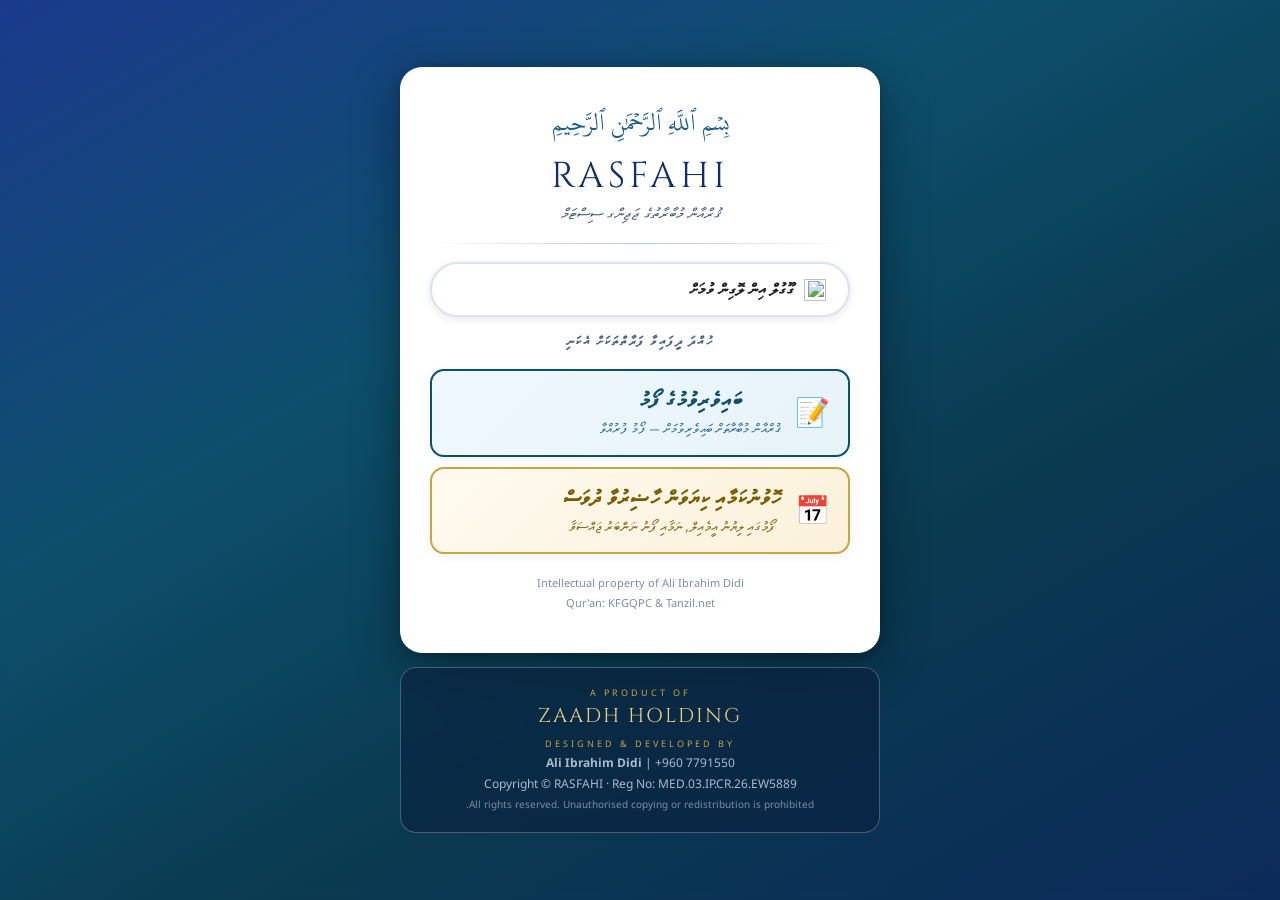
==== commit 32940a85: "Add files via upload" ====
--- a/index.html
+++ b/index.html
@@ -5,11 +5,11 @@
   <meta name="viewport" content="width=device-width, initial-scale=1.0">
   <title>Rasfahi Judging System</title>
   <link rel="icon" href="data:image/svg+xml,<svg xmlns='http://www.w3.org/2000/svg' viewBox='0 0 100 100'><text y='.9em' font-size='90'>📖</text></svg>">
-  <link rel="stylesheet" href="css/app.css?v=15">
+  <link rel="stylesheet" href="css/app.css?v=16">
 </head>
 <body>
   <div id="app"><div class="loading"><div class="spin"></div><span>ލޯޑުވަނީ...</span></div></div>
   <script src="js/boot.js?v=1"></script>
-  <script type="module" src="js/app.js?v=11" onerror="window.__rasfahiBootFail && __rasfahiBootFail('ފައިލު ލޯޑް ނުވި: js/app.js (ނުވަތަ އޭގެ ތެރޭގެ ފައިލެއް)')"></script>
+  <script type="module" src="js/app.js?v=12" onerror="window.__rasfahiBootFail && __rasfahiBootFail('ފައިލު ލޯޑް ނުވި: js/app.js (ނުވަތަ އޭގެ ތެރޭގެ ފައިލެއް)')"></script>
 </body>
 </html>
--- a/css/app.css
+++ b/css/app.css
@@ -712,3 +712,10 @@
 .judge-roster .roster-row { grid-template-columns: 40px 1fr auto auto; padding: 6px 8px; }
 .note-item { border: 1px solid var(--line2); border-radius: 10px; padding: 8px 10px; margin: 6px 0; background: var(--panel2); }
 .note-item.orange { border-color: #ff9f1c; } .note-item.red { border-color: var(--red); } .note-item.blue { border-color: var(--blue); }
+/* print centre filters */
+.print-filters { display: grid; grid-template-columns: repeat(5, 1fr); gap: 8px 10px; margin: 10px 0; }
+@media (max-width: 1100px) { .print-filters { grid-template-columns: repeat(3, 1fr); } }
+@media (max-width: 640px) { .print-filters { grid-template-columns: 1fr 1fr; } }
+.print-filters .field { margin: 0; } .print-filters .field span { font-size: 12px; color: var(--muted); }
+.print-count { padding: 8px 12px; border-radius: 10px; background: rgba(201,164,67,.1); border: 1px solid rgba(201,164,67,.4); margin-bottom: 8px; }
+.print-count b { color: var(--gold2); font-size: 16px; }
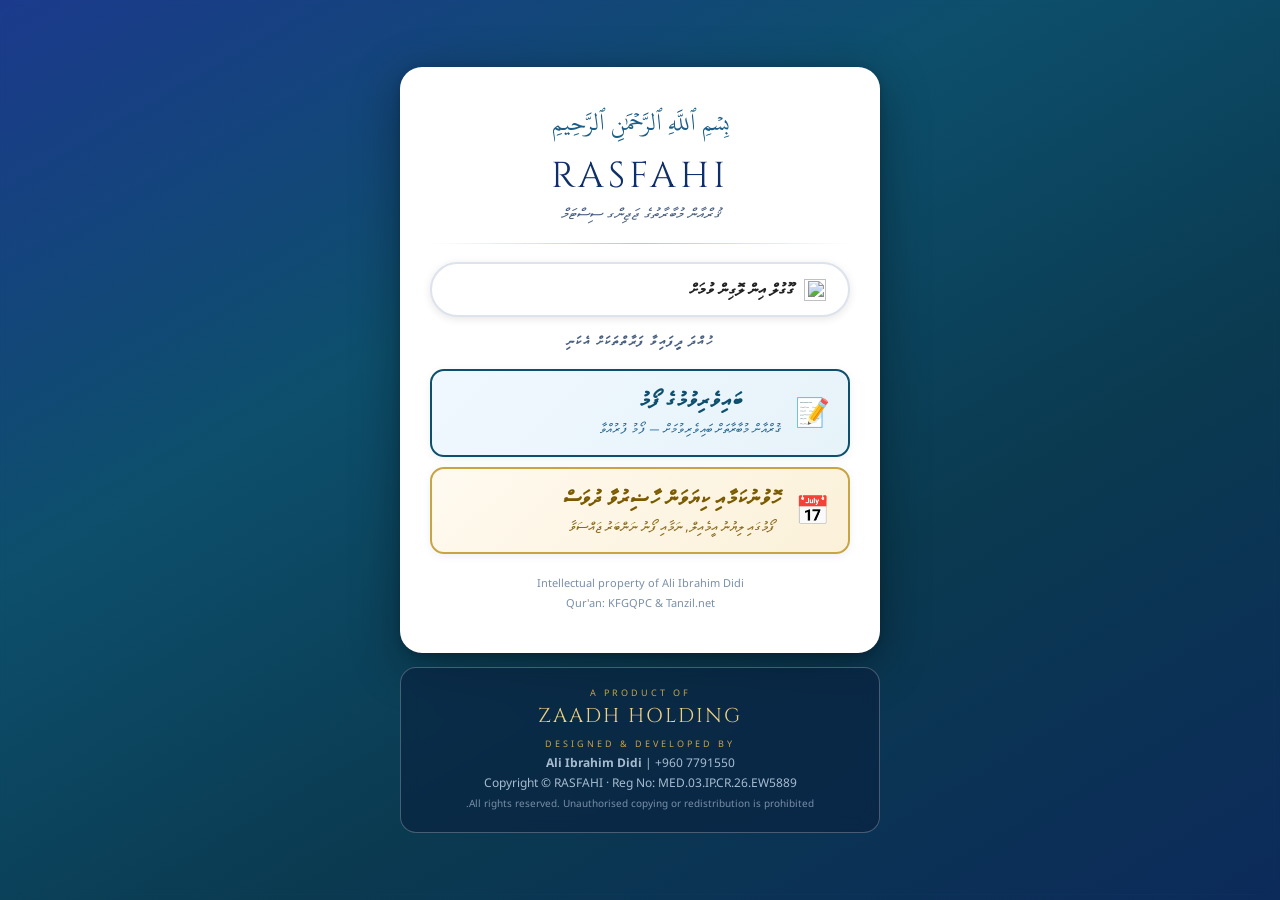
==== commit 6f87958f: "Add files via upload" ====
--- a/index.html
+++ b/index.html
@@ -5,11 +5,11 @@
   <meta name="viewport" content="width=device-width, initial-scale=1.0">
   <title>Rasfahi Judging System</title>
   <link rel="icon" href="data:image/svg+xml,<svg xmlns='http://www.w3.org/2000/svg' viewBox='0 0 100 100'><text y='.9em' font-size='90'>📖</text></svg>">
-  <link rel="stylesheet" href="css/app.css?v=16">
+  <link rel="stylesheet" href="css/app.css?v=18">
 </head>
 <body>
   <div id="app"><div class="loading"><div class="spin"></div><span>ލޯޑުވަނީ...</span></div></div>
   <script src="js/boot.js?v=1"></script>
-  <script type="module" src="js/app.js?v=12" onerror="window.__rasfahiBootFail && __rasfahiBootFail('ފައިލު ލޯޑް ނުވި: js/app.js (ނުވަތަ އޭގެ ތެރޭގެ ފައިލެއް)')"></script>
+  <script type="module" src="js/app.js?v=13" onerror="window.__rasfahiBootFail && __rasfahiBootFail('ފައިލު ލޯޑް ނުވި: js/app.js (ނުވަތަ އޭގެ ތެރޭގެ ފައިލެއް)')"></script>
 </body>
 </html>
--- a/css/app.css
+++ b/css/app.css
@@ -719,3 +719,20 @@
 .print-filters .field { margin: 0; } .print-filters .field span { font-size: 12px; color: var(--muted); }
 .print-count { padding: 8px 12px; border-radius: 10px; background: rgba(201,164,67,.1); border: 1px solid rgba(201,164,67,.4); margin-bottom: 8px; }
 .print-count b { color: var(--gold2); font-size: 16px; }
+/* registration: age at the deadline and fit with the age group */
+.age-show { min-height: 42px; display: flex; align-items: center; gap: 6px; padding: 0 12px; border-radius: 10px; border: 1px solid var(--line2); background: var(--input); }
+.age-show b { font-size: 20px; color: var(--gold2); } .age-show small { color: var(--muted); }
+.age-fit .fit { margin: 4px 0 10px; padding: 10px 12px; border-radius: 10px; font-size: 15px; display: flex; align-items: center; gap: 8px; flex-wrap: wrap; }
+.age-fit .fit.ok { background: rgba(46,204,113,.14); border: 1px solid var(--green); color: var(--green2); }
+.age-fit .fit.bad { background: rgba(255,77,94,.12); border: 1px solid var(--red); color: var(--red2); }
+.age-fit .fit b { color: inherit; }
+.age-fit .fit-near { color: var(--text); font-size: 13px; }
+/* role shift, access banners, history */
+.role-switch { width: auto; padding: 4px 8px; font-size: 12px; background: rgba(0,0,0,.25); color: var(--gold2); border: 1px solid rgba(201,164,67,.6); }
+.role-banner, .grant-banner { display: flex; align-items: center; justify-content: center; gap: 12px; padding: 6px 12px; font-size: 14px;
+  background: linear-gradient(90deg, rgba(255,159,28,.18), rgba(255,159,28,.08)); border-bottom: 1px solid #ff9f1c; color: #ffd28a; }
+.grant-banner { background: linear-gradient(90deg, rgba(46,204,113,.18), rgba(46,204,113,.06)); border-color: var(--green); color: var(--green2); }
+.grant-banner.pending { background: linear-gradient(90deg, rgba(79,140,255,.2), rgba(79,140,255,.06)); border-color: var(--blue); color: #cddcff; }
+.grant-code { margin: 10px 0; padding: 14px; border: 2px dashed var(--gold); border-radius: 12px; text-align: center; }
+.grant-code b { display: block; font-size: 38px; letter-spacing: 10px; color: var(--gold2); font-family: monospace; }
+.tbl.hist td { vertical-align: top; } .tbl.hist tr.hist-marks td { background: rgba(79,140,255,.07); }
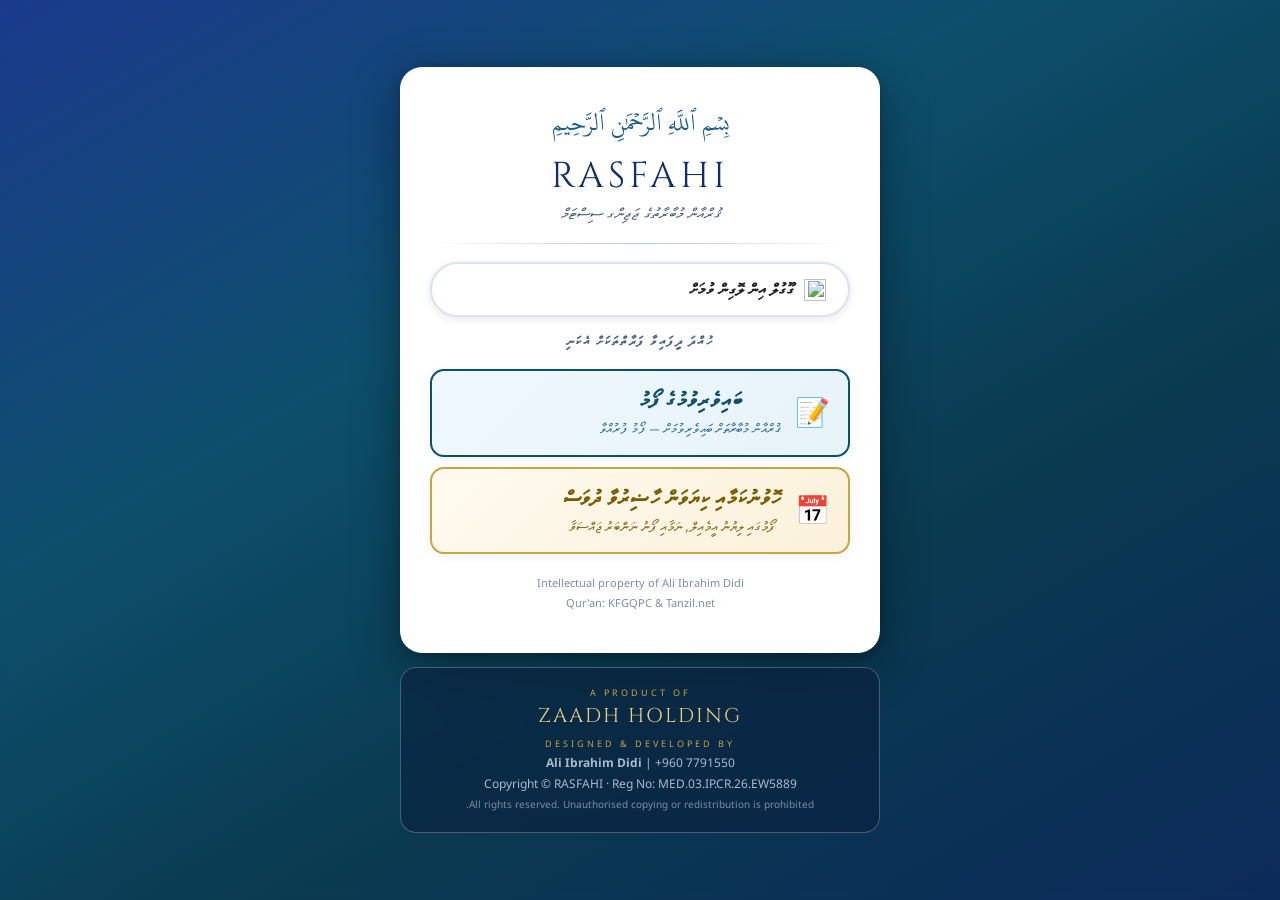
==== commit 38c3f556: "Add files via upload" ====
--- a/index.html
+++ b/index.html
@@ -5,11 +5,40 @@
   <meta name="viewport" content="width=device-width, initial-scale=1.0">
   <title>Rasfahi Judging System</title>
   <link rel="icon" href="data:image/svg+xml,<svg xmlns='http://www.w3.org/2000/svg' viewBox='0 0 100 100'><text y='.9em' font-size='90'>📖</text></svg>">
-  <link rel="stylesheet" href="css/app.css?v=18">
+  <link rel="stylesheet" href="css/app.css?v=14332abb">
 </head>
 <body>
   <div id="app"><div class="loading"><div class="spin"></div><span>ލޯޑުވަނީ...</span></div></div>
+  <script type="importmap">
+{
+    "imports": {
+      "./js/app.js": "./js/app.js?v=426cc403",
+      "./js/core.js": "./js/core.js?v=0d1fe95d",
+      "./js/dummy.js": "./js/dummy.js?v=eccd3ad9",
+      "./js/firebase-config.js": "./js/firebase-config.js?v=150366dd",
+      "./js/firebase.bundle.js": "./js/firebase.bundle.js?v=237da1ac",
+      "./js/frames.js": "./js/frames.js?v=e2380342",
+      "./js/liveops.js": "./js/liveops.js?v=b9bd320e",
+      "./js/media.js": "./js/media.js?v=8d9df36e",
+      "./js/print.js": "./js/print.js?v=c4942659",
+      "./js/quran.js": "./js/quran.js?v=3183c7c9",
+      "./js/register.js": "./js/register.js?v=f99ae663",
+      "./js/roster.js": "./js/roster.js?v=3d4f8f77",
+      "./js/tajweed.js": "./js/tajweed.js?v=d37529dd",
+      "./js/views/admin.js": "./js/views/admin.js?v=9fe87947",
+      "./js/views/archive.js": "./js/views/archive.js?v=f5d0bc4b",
+      "./js/views/checkin.js": "./js/views/checkin.js?v=084c3b99",
+      "./js/views/chief.js": "./js/views/chief.js?v=4e66fa9f",
+      "./js/views/judge.js": "./js/views/judge.js?v=c0d9f5b2",
+      "./js/views/live.js": "./js/views/live.js?v=2476e741",
+      "./js/views/office.js": "./js/views/office.js?v=69e4308a",
+      "./js/views/report.js": "./js/views/report.js?v=92649f82",
+      "./js/views/results.js": "./js/views/results.js?v=9da6ff77",
+      "./js/views/screens.js": "./js/views/screens.js?v=c4d56527"
+    }
+  }
+  </script>
   <script src="js/boot.js?v=1"></script>
-  <script type="module" src="js/app.js?v=13" onerror="window.__rasfahiBootFail && __rasfahiBootFail('ފައިލު ލޯޑް ނުވި: js/app.js (ނުވަތަ އޭގެ ތެރޭގެ ފައިލެއް)')"></script>
+  <script type="module" src="js/app.js?v=426cc403" onerror="window.__rasfahiBootFail && __rasfahiBootFail('ފައިލު ލޯޑް ނުވި: js/app.js (ނުވަތަ އޭގެ ތެރޭގެ ފައިލެއް)')"></script>
 </body>
 </html>
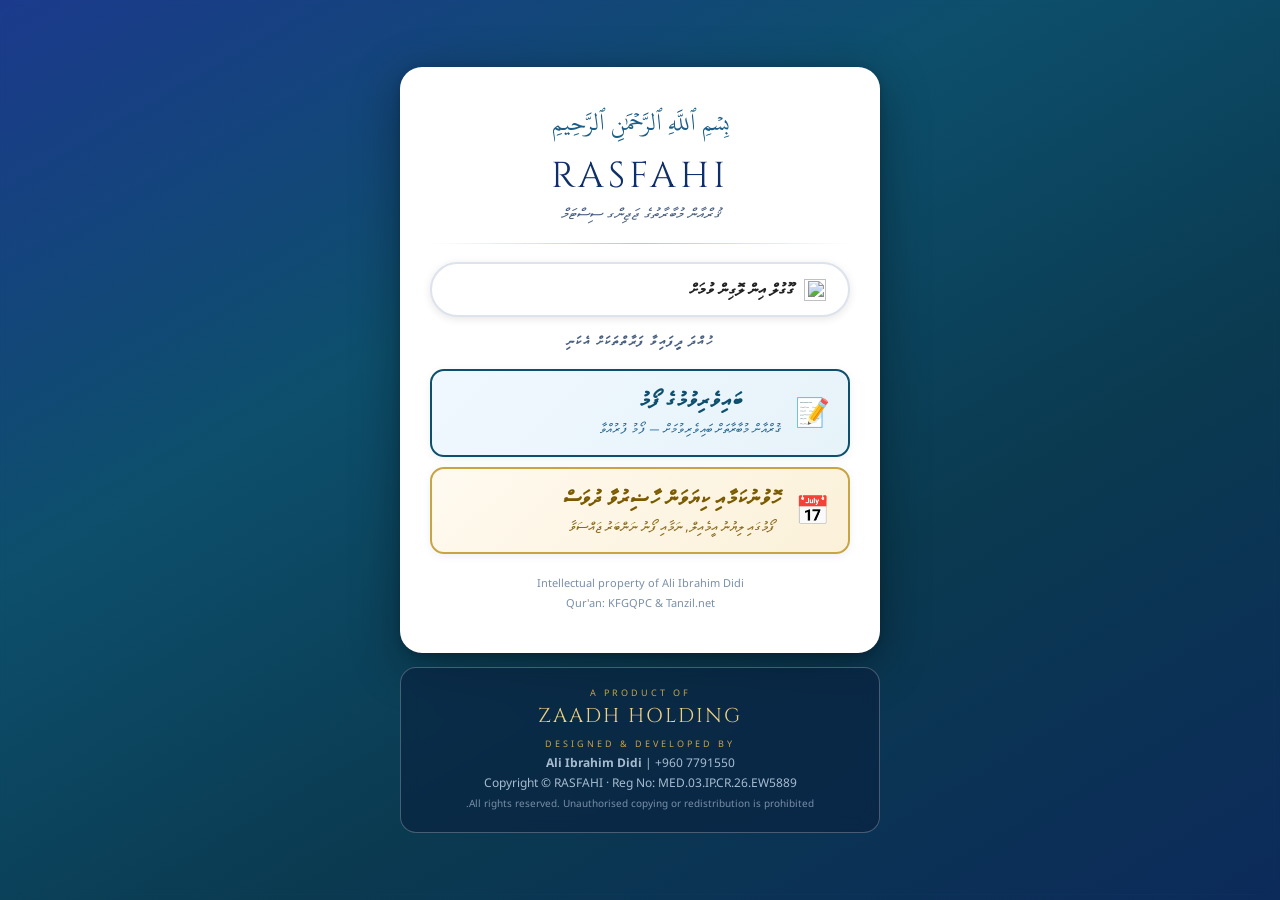
==== commit bae41ad9: "Add files via upload" ====
--- a/index.html
+++ b/index.html
@@ -5,40 +5,42 @@
   <meta name="viewport" content="width=device-width, initial-scale=1.0">
   <title>Rasfahi Judging System</title>
   <link rel="icon" href="data:image/svg+xml,<svg xmlns='http://www.w3.org/2000/svg' viewBox='0 0 100 100'><text y='.9em' font-size='90'>📖</text></svg>">
-  <link rel="stylesheet" href="css/app.css?v=14332abb">
+  <link rel="stylesheet" href="css/app.css?v=56b409b4">
 </head>
 <body>
   <div id="app"><div class="loading"><div class="spin"></div><span>ލޯޑުވަނީ...</span></div></div>
   <script type="importmap">
 {
     "imports": {
-      "./js/app.js": "./js/app.js?v=426cc403",
+      "./js/app.js": "./js/app.js?v=695095c8",
       "./js/core.js": "./js/core.js?v=0d1fe95d",
       "./js/dummy.js": "./js/dummy.js?v=eccd3ad9",
       "./js/firebase-config.js": "./js/firebase-config.js?v=150366dd",
       "./js/firebase.bundle.js": "./js/firebase.bundle.js?v=237da1ac",
       "./js/frames.js": "./js/frames.js?v=e2380342",
-      "./js/liveops.js": "./js/liveops.js?v=b9bd320e",
+      "./js/gridpick.js": "./js/gridpick.js?v=7480fdee",
+      "./js/liveops.js": "./js/liveops.js?v=54b364d8",
       "./js/media.js": "./js/media.js?v=8d9df36e",
       "./js/print.js": "./js/print.js?v=c4942659",
       "./js/quran.js": "./js/quran.js?v=3183c7c9",
       "./js/register.js": "./js/register.js?v=f99ae663",
       "./js/roster.js": "./js/roster.js?v=3d4f8f77",
-      "./js/tajweed.js": "./js/tajweed.js?v=d37529dd",
+      "./js/tajweed.js": "./js/tajweed.js?v=ae3863c9",
       "./js/views/admin.js": "./js/views/admin.js?v=9fe87947",
       "./js/views/archive.js": "./js/views/archive.js?v=f5d0bc4b",
       "./js/views/checkin.js": "./js/views/checkin.js?v=084c3b99",
       "./js/views/chief.js": "./js/views/chief.js?v=4e66fa9f",
-      "./js/views/judge.js": "./js/views/judge.js?v=c0d9f5b2",
-      "./js/views/live.js": "./js/views/live.js?v=2476e741",
-      "./js/views/office.js": "./js/views/office.js?v=69e4308a",
-      "./js/views/report.js": "./js/views/report.js?v=92649f82",
+      "./js/views/judge.js": "./js/views/judge.js?v=dfaf775a",
+      "./js/views/live.js": "./js/views/live.js?v=11ef37f5",
+      "./js/views/manual.js": "./js/views/manual.js?v=5338c8a5",
+      "./js/views/office.js": "./js/views/office.js?v=860469a2",
+      "./js/views/report.js": "./js/views/report.js?v=4809bf7c",
       "./js/views/results.js": "./js/views/results.js?v=9da6ff77",
-      "./js/views/screens.js": "./js/views/screens.js?v=c4d56527"
+      "./js/views/screens.js": "./js/views/screens.js?v=56ad61cd"
     }
   }
   </script>
   <script src="js/boot.js?v=1"></script>
-  <script type="module" src="js/app.js?v=426cc403" onerror="window.__rasfahiBootFail && __rasfahiBootFail('ފައިލު ލޯޑް ނުވި: js/app.js (ނުވަތަ އޭގެ ތެރޭގެ ފައިލެއް)')"></script>
+  <script type="module" src="js/app.js?v=695095c8" onerror="window.__rasfahiBootFail && __rasfahiBootFail('ފައިލު ލޯޑް ނުވި: js/app.js (ނުވަތަ އޭގެ ތެރޭގެ ފައިލެއް)')"></script>
 </body>
 </html>
--- a/css/app.css
+++ b/css/app.css
@@ -736,3 +736,39 @@
 .grant-code { margin: 10px 0; padding: 14px; border: 2px dashed var(--gold); border-radius: 12px; text-align: center; }
 .grant-code b { display: block; font-size: 38px; letter-spacing: 10px; color: var(--gold2); font-family: monospace; }
 .tbl.hist td { vertical-align: top; } .tbl.hist tr.hist-marks td { background: rgba(79,140,255,.07); }
+
+/* number grid for judges / live control (pick one or several) */
+.gp-info { margin: 4px 0 10px; color: var(--muted); font-size: 14px; }
+.gp-grid { display: grid; gap: 10px; }
+.gp-n { position: relative; min-height: 78px; border-radius: 14px; border: 2px solid var(--gold); background: linear-gradient(180deg, var(--panel2), var(--panel));
+  color: var(--gold2); cursor: pointer; display: flex; flex-direction: column; align-items: center; justify-content: center; gap: 2px;
+  transition: transform .08s, box-shadow .15s, background .15s; touch-action: manipulation; }
+.gp-n:hover:not(:disabled) { box-shadow: 0 0 14px rgba(236,208,131,.45); } .gp-n:active { transform: scale(.96); }
+.gp-num { font-size: 30px; font-weight: 900; font-family: 'Cinzel', serif; line-height: 1; }
+.gp-sub { font-size: 12px; min-height: 14px; }
+.gp-n.sel { background: linear-gradient(180deg, #ffe082, #c9a443); color: #2a1a00; border-color: #fff3c4; box-shadow: 0 0 16px rgba(255,224,130,.7); }
+.gp-n.queued { border-style: dashed; border-color: #ffc062; color: #ffc062; }
+.gp-n.taken { background: linear-gradient(180deg, #1c8a5c, #0f5e40); color: #eafff3; border-color: #7fe0b0; cursor: default; }
+.gp-act { margin-top: 12px; gap: 8px; }
+.scr-grid > button.queued { border-style: dashed; color: #ffc062; border-color: #ffc062; }
+/* judges: pick the letter */
+.letter-chips { display: flex; flex-wrap: wrap; justify-content: center; gap: 8px; margin: 8px 0; direction: rtl; }
+.lchip { font-family: var(--quran); font-size: 30px; min-width: 56px; padding: 4px 10px; border-radius: 12px; border: 2px solid var(--line2); background: var(--panel2); color: var(--text); cursor: pointer; }
+.lchip.on { border-color: var(--gold); background: rgba(201,164,67,.2); color: var(--gold2); }
+.pop-letter { color: #ff6b6b; text-decoration: underline; text-underline-offset: 8px; }
+.letter-quick { display: grid; gap: 8px; margin: 8px 0 12px; }
+.lq { padding: 12px; border-radius: 12px; font-size: 16px; cursor: pointer; text-align: center; font-family: var(--ui); }
+.lq small { display: block; font-size: 12px; opacity: .85; }
+.lq.jali { background: rgba(255,77,94,.15); border: 2px solid var(--red); color: var(--red2); }
+.lq.khafi { background: rgba(255,159,28,.12); border: 2px solid var(--orange); color: #ffc062; }
+/* plan B marks desk */
+.manual-layout { display: grid; grid-template-columns: minmax(280px, 1fr) 2fr; gap: 14px; align-items: start; }
+@media (max-width: 900px) { .manual-layout { grid-template-columns: 1fr; } }
+.man-grid { display: grid; grid-template-columns: repeat(auto-fill, minmax(200px, 1fr)); gap: 8px; }
+.man-row { display: flex; align-items: center; justify-content: space-between; gap: 8px; padding: 6px 10px; border: 1px solid var(--line2); border-radius: 10px; background: var(--panel2); }
+.man-in { width: 90px; font-size: 20px; text-align: center; }
+.man-sum { margin: 10px 0; font-size: 18px; } .man-total { color: var(--gold2); font-size: 24px; }
+.man-errs { display: flex; flex-wrap: wrap; gap: 6px; margin-bottom: 8px; }
+.man-krow { display: flex; align-items: center; gap: 8px; margin: 4px 0; } .man-krow > span { min-width: 110px; font-size: 13px; }
+.man-kgrid { display: grid; grid-template-columns: repeat(auto-fill, minmax(320px, 1fr)); gap: 4px 14px; margin-top: 6px; }
+.man-sign { margin-top: 10px; padding: 10px; border: 2px dashed var(--gold); border-radius: 10px; font-size: 15px; }
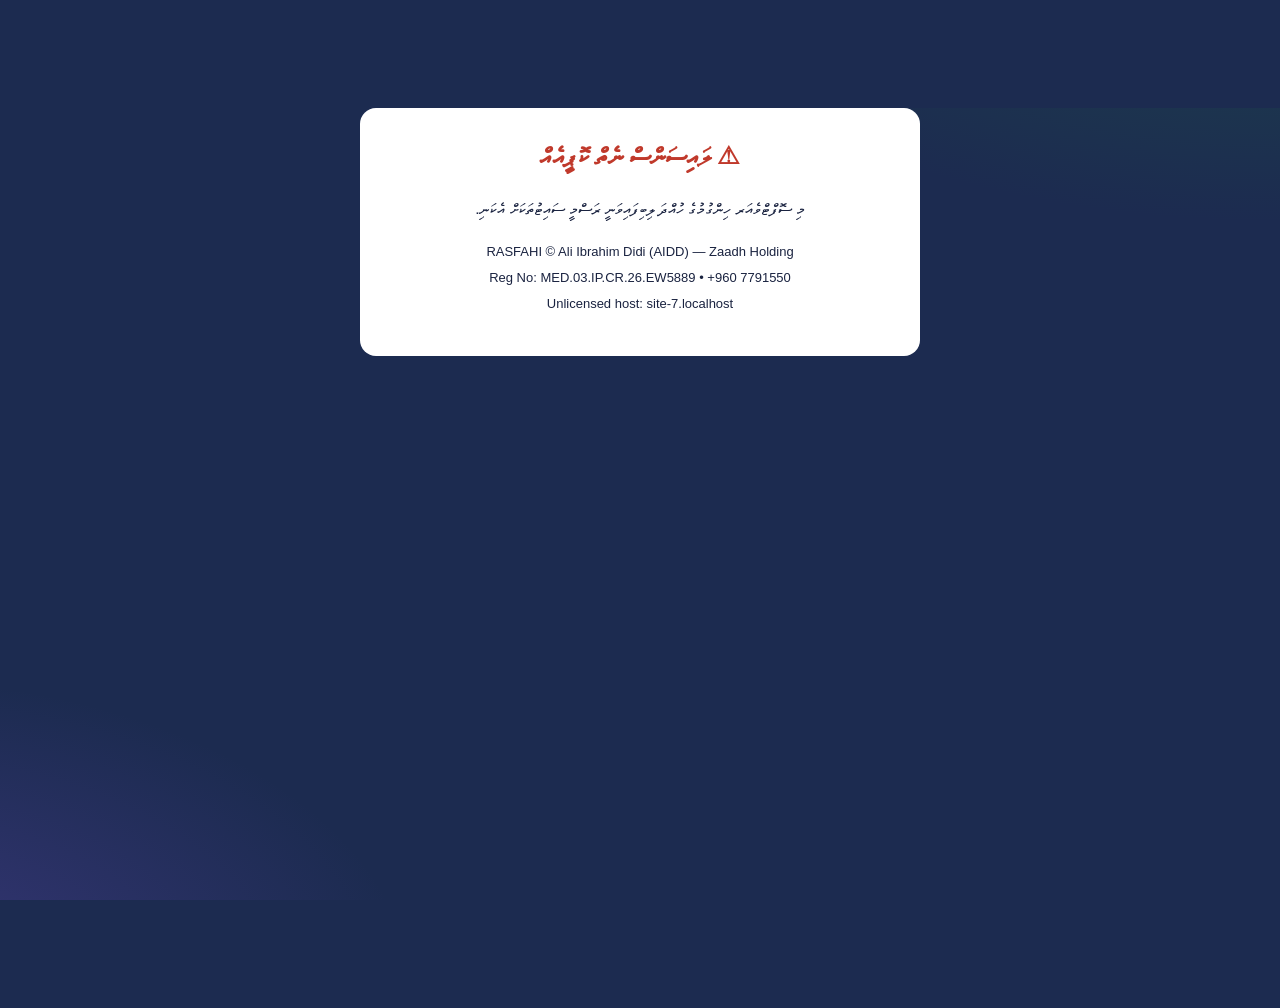
==== commit 49fdbf53: "Add files via upload" ====
--- a/index.html
+++ b/index.html
@@ -2,45 +2,49 @@
 <html lang="dv" dir="rtl">
 <head>
   <meta charset="UTF-8">
+  <meta name="copyright" content="© 2026 Ali Ibrahim Didi (AIDD) / Zaadh Holding — All rights reserved. Reg No: MED.03.IP.CR.26.EW5889">
+  <meta name="robots" content="noindex, nofollow">
   <meta name="viewport" content="width=device-width, initial-scale=1.0">
   <title>Rasfahi Judging System</title>
   <link rel="icon" href="data:image/svg+xml,<svg xmlns='http://www.w3.org/2000/svg' viewBox='0 0 100 100'><text y='.9em' font-size='90'>📖</text></svg>">
-  <link rel="stylesheet" href="css/app.css?v=56b409b4">
+  <link rel="stylesheet" href="css/app.css?v=fc571c8e">
 </head>
 <body>
   <div id="app"><div class="loading"><div class="spin"></div><span>ލޯޑުވަނީ...</span></div></div>
   <script type="importmap">
 {
     "imports": {
-      "./js/app.js": "./js/app.js?v=695095c8",
-      "./js/core.js": "./js/core.js?v=0d1fe95d",
-      "./js/dummy.js": "./js/dummy.js?v=eccd3ad9",
-      "./js/firebase-config.js": "./js/firebase-config.js?v=150366dd",
-      "./js/firebase.bundle.js": "./js/firebase.bundle.js?v=237da1ac",
-      "./js/frames.js": "./js/frames.js?v=e2380342",
-      "./js/gridpick.js": "./js/gridpick.js?v=7480fdee",
-      "./js/liveops.js": "./js/liveops.js?v=54b364d8",
-      "./js/media.js": "./js/media.js?v=8d9df36e",
-      "./js/print.js": "./js/print.js?v=c4942659",
-      "./js/quran.js": "./js/quran.js?v=3183c7c9",
-      "./js/register.js": "./js/register.js?v=f99ae663",
-      "./js/roster.js": "./js/roster.js?v=3d4f8f77",
-      "./js/tajweed.js": "./js/tajweed.js?v=ae3863c9",
-      "./js/views/admin.js": "./js/views/admin.js?v=9fe87947",
-      "./js/views/archive.js": "./js/views/archive.js?v=f5d0bc4b",
-      "./js/views/checkin.js": "./js/views/checkin.js?v=084c3b99",
-      "./js/views/chief.js": "./js/views/chief.js?v=4e66fa9f",
-      "./js/views/judge.js": "./js/views/judge.js?v=dfaf775a",
-      "./js/views/live.js": "./js/views/live.js?v=11ef37f5",
-      "./js/views/manual.js": "./js/views/manual.js?v=5338c8a5",
-      "./js/views/office.js": "./js/views/office.js?v=860469a2",
-      "./js/views/report.js": "./js/views/report.js?v=4809bf7c",
-      "./js/views/results.js": "./js/views/results.js?v=9da6ff77",
-      "./js/views/screens.js": "./js/views/screens.js?v=56ad61cd"
+      "./js/app.js": "./js/app.js?v=aa17823a",
+      "./js/core.js": "./js/core.js?v=b89d9afa",
+      "./js/dummy.js": "./js/dummy.js?v=863c2dc6",
+      "./js/firebase-config.js": "./js/firebase-config.js?v=64867a55",
+      "./js/firebase.bundle.js": "./js/firebase.bundle.js?v=19774ceb",
+      "./js/frames.js": "./js/frames.js?v=4aacd31e",
+      "./js/gridpick.js": "./js/gridpick.js?v=5c636929",
+      "./js/license.js": "./js/license.js?v=604ed250",
+      "./js/liveops.js": "./js/liveops.js?v=d607a226",
+      "./js/media.js": "./js/media.js?v=21526a2c",
+      "./js/print.js": "./js/print.js?v=726e9d41",
+      "./js/quran.js": "./js/quran.js?v=519b48f5",
+      "./js/register.js": "./js/register.js?v=a13d1432",
+      "./js/roster.js": "./js/roster.js?v=8a8b3c2f",
+      "./js/tajweed.js": "./js/tajweed.js?v=b242efa4",
+      "./js/trial.js": "./js/trial.js?v=91b9b3c8",
+      "./js/views/admin.js": "./js/views/admin.js?v=64d6db24",
+      "./js/views/archive.js": "./js/views/archive.js?v=5db6d63f",
+      "./js/views/checkin.js": "./js/views/checkin.js?v=58c643a8",
+      "./js/views/chief.js": "./js/views/chief.js?v=6ef9d8bb",
+      "./js/views/judge.js": "./js/views/judge.js?v=df0249e3",
+      "./js/views/live.js": "./js/views/live.js?v=3133a953",
+      "./js/views/manual.js": "./js/views/manual.js?v=06589ce2",
+      "./js/views/office.js": "./js/views/office.js?v=d879013a",
+      "./js/views/report.js": "./js/views/report.js?v=737b4cf0",
+      "./js/views/results.js": "./js/views/results.js?v=e3fc76c8",
+      "./js/views/screens.js": "./js/views/screens.js?v=facdc1c3"
     }
   }
   </script>
   <script src="js/boot.js?v=1"></script>
-  <script type="module" src="js/app.js?v=695095c8" onerror="window.__rasfahiBootFail && __rasfahiBootFail('ފައިލު ލޯޑް ނުވި: js/app.js (ނުވަތަ އޭގެ ތެރޭގެ ފައިލެއް)')"></script>
+  <script type="module" src="js/app.js?v=aa17823a" onerror="window.__rasfahiBootFail && __rasfahiBootFail('ފައިލު ލޯޑް ނުވި: js/app.js (ނުވަތަ އޭގެ ތެރޭގެ ފައިލެއް)')"></script>
 </body>
 </html>
--- a/css/app.css
+++ b/css/app.css
@@ -772,3 +772,15 @@
 .man-krow { display: flex; align-items: center; gap: 8px; margin: 4px 0; } .man-krow > span { min-width: 110px; font-size: 13px; }
 .man-kgrid { display: grid; grid-template-columns: repeat(auto-fill, minmax(320px, 1fr)); gap: 4px 14px; margin-top: 6px; }
 .man-sign { margin-top: 10px; padding: 10px; border: 2px dashed var(--gold); border-radius: 10px; font-size: 15px; }
+.net-pill { font-size: 12px; padding: 3px 10px; border-radius: 20px; cursor: pointer; white-space: nowrap; border: 1px solid; }
+.net-pill.on { color: var(--green2); border-color: rgba(94,230,160,.5); background: rgba(46,204,113,.1); }
+.net-pill.wait { color: #ffc062; border-color: #ff9f1c; background: rgba(255,159,28,.12); }
+.net-pill.off { color: #fff; border-color: var(--red); background: rgba(255,77,94,.35); animation: netblink 1.6s infinite; }
+@keyframes netblink { 50% { opacity: .55; } }
+.trial-card { border: 2px dashed var(--gold); margin-top: 14px; }
+.trial-status { margin-top: 10px; padding: 10px 12px; border-radius: 10px; background: var(--panel2); font-size: 15px; color: var(--gold2); }
+/* smooth live screens */
+.screen .scr-body > * { animation: rfade .28s ease-out; }
+@keyframes rfade { from { opacity: 0; transform: translateY(6px); } to { opacity: 1; transform: none; } }
+.upd-banner { position: fixed; bottom: 16px; left: 50%; transform: translateX(-50%); z-index: 9999; display: flex; gap: 12px; align-items: center;
+  padding: 10px 16px; border-radius: 14px; background: var(--panel2); border: 2px solid var(--gold); box-shadow: 0 10px 30px rgba(0,0,0,.45); color: var(--gold2); }
